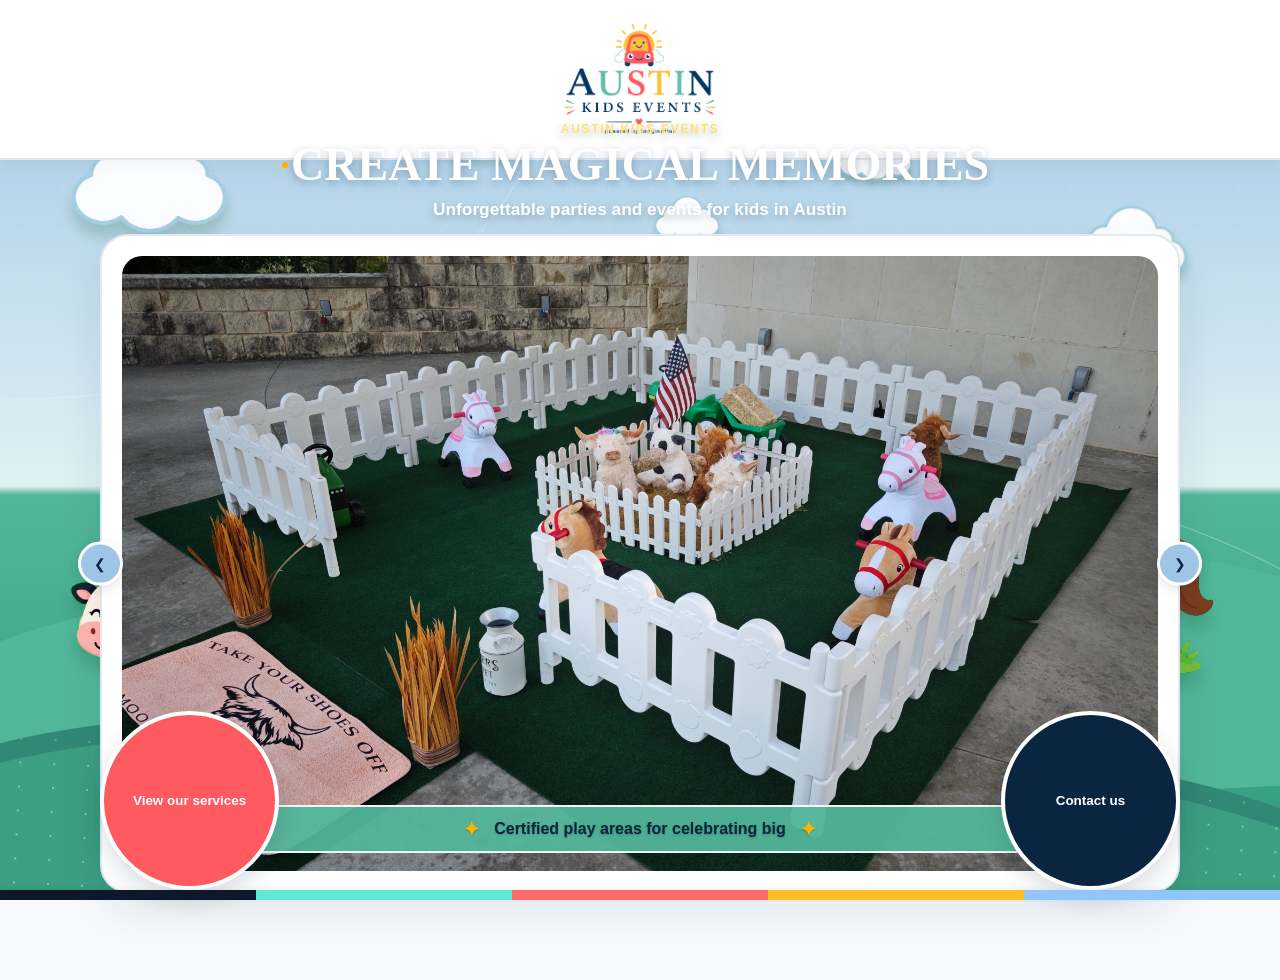
==== index.html @ 64140c86 "web" ====
<!DOCTYPE html>
<html lang="es">
<head>
    <meta charset="UTF-8">
    <meta name="viewport" content="width=device-width, initial-scale=1.0">
    <title>Austin Kids Events</title>
    
    <!-- Hojas de estilo oficiales -->
    <link rel="stylesheet" href="css/animations.css">
    <link rel="stylesheet" href="css/styles.css">
    <link rel="stylesheet" href="css/themes.css">
    <link rel="stylesheet" href="css/farm-animation.css">
    <link rel="stylesheet" href="css/space-animation.css">
</head>
<body data-theme="ranch">

    <!-- FONDO ANIMADO GLOBAL (Escena editorial de granja) -->
    <div class="farm-global-background" aria-hidden="true">
        <div class="farm-grid"></div>
        <div class="farm-orbit orbit-one"></div>
        <div class="farm-orbit orbit-two"></div>
        <div class="farm-dot dot-one"></div>
        <div class="farm-dot dot-two"></div>
        <div class="farm-dot dot-three"></div>
        <img src="assets/setups/texas ranch/VECTORES/clouds.png" alt="" class="farm-prop prop-cloud cloud-one">
        <img src="assets/setups/texas ranch/VECTORES/clouds.png" alt="" class="farm-prop prop-cloud cloud-two">
        <img src="assets/setups/texas ranch/VECTORES/clouds.png" alt="" class="farm-prop prop-cloud cloud-three">
        <img src="assets/setups/texas ranch/VECTORES/clouds.png" alt="" class="farm-prop prop-cloud cloud-four">
        <img src="assets/setups/texas ranch/VECTORES/clouds.png" alt="" class="farm-prop prop-cloud cloud-five">
        <img src="assets/setups/texas ranch/VECTORES/clouds.png" alt="" class="farm-prop prop-cloud cloud-six">
        <img src="assets/setups/texas ranch/VECTORES/clouds.png" alt="" class="farm-prop prop-cloud cloud-seven">
        <img src="assets/setups/texas ranch/VECTORES/clouds.png" alt="" class="farm-prop prop-cloud cloud-eight">
        <img src="assets/setups/texas ranch/VECTORES/clouds.png" alt="" class="farm-prop prop-cloud cloud-nine">
        <img src="assets/setups/texas ranch/VECTORES/clouds.png" alt="" class="farm-prop prop-cloud cloud-ten">
        <img src="assets/setups/texas ranch/VECTORES/granja.png" alt="" class="farm-prop prop-barn">
        <img src="assets/setups/texas ranch/VECTORES/GRANJERO.png" alt="" class="farm-prop prop-farmer">
        <img src="assets/setups/texas ranch/VECTORES/tractor1.png" alt="" class="farm-prop prop-tractor tractor-one">
        <img src="assets/setups/texas ranch/VECTORES/TRACTOR2.png" alt="" class="farm-prop prop-tractor tractor-two">
        <img src="assets/setups/texas ranch/VECTORES/CABALLO1.png" alt="" class="farm-prop prop-horse horse-one">
        <img src="assets/setups/texas ranch/VECTORES/CABALO2.png" alt="" class="farm-prop prop-horse horse-two">
        <img src="assets/setups/texas ranch/VECTORES/vaca1.png" alt="" class="farm-prop prop-cow cow-one">
        <img src="assets/setups/texas ranch/VECTORES/vaca2.png" alt="" class="farm-prop prop-cow cow-two">
    </div>

    <div class="space-global-background" aria-hidden="true">
        <div class="space-stars"></div>
        <div class="space-orbit orbit-one"></div>
        <div class="space-orbit orbit-two"></div>
        <img src="assets/setups/space explorers/VECTORES/NAVE.png" alt="" class="space-prop space-ship">
        <img src="assets/setups/space explorers/VECTORES/PLANETA1.png" alt="" class="space-prop space-planet planet-one">
        <img src="assets/setups/space explorers/VECTORES/PLANETA2.png" alt="" class="space-prop space-planet planet-two">
        <img src="assets/setups/space explorers/VECTORES/PLANETA3.png" alt="" class="space-prop space-planet planet-three">
        <img src="assets/setups/space explorers/VECTORES/PLANETA4.png" alt="" class="space-prop space-planet planet-four">
        <img src="assets/setups/space explorers/VECTORES/PLANETA5.png" alt="" class="space-prop space-planet planet-five">
        <img src="assets/setups/space explorers/VECTORES/PLANETA6.png" alt="" class="space-prop space-planet planet-six">
        <img src="assets/setups/space explorers/VECTORES/CARRO1.png" alt="" class="space-prop space-car car-one">
        <img src="assets/setups/space explorers/VECTORES/CARRO2.png" alt="" class="space-prop space-car car-two">
        <img src="assets/setups/space explorers/VECTORES/CARRO3.png" alt="" class="space-prop space-car car-three">
    </div>

    <div class="city-global-background" aria-hidden="true">
        <img src="assets/setups/texas ranch/VECTORES/clouds.png" alt="" class="city-cloud city-cloud-one">
        <img src="assets/setups/texas ranch/VECTORES/clouds.png" alt="" class="city-cloud city-cloud-two">
        <img src="assets/setups/texas ranch/VECTORES/clouds.png" alt="" class="city-cloud city-cloud-three">
        <img src="assets/setups/texas ranch/VECTORES/clouds.png" alt="" class="city-cloud city-cloud-four">
        <img src="assets/setups/texas ranch/VECTORES/clouds.png" alt="" class="city-cloud city-cloud-five">
        <img src="assets/setups/texas ranch/VECTORES/clouds.png" alt="" class="city-cloud city-cloud-six">
        <div class="city-road city-road-upper"></div>
        <div class="city-road city-road-lower"></div>
        <img src="assets/setups/mini city/VECTORES/SEÑAL1.png" alt="" class="city-prop city-sign sign-one">
        <img src="assets/setups/mini city/VECTORES/SEÑAL2.png" alt="" class="city-prop city-sign sign-two">
        <img src="assets/setups/mini city/VECTORES/SEÑAL3.png" alt="" class="city-prop city-sign sign-three">
        <img src="assets/setups/mini city/VECTORES/SEÑAL6.png" alt="" class="city-prop city-sign sign-four">
        <img src="assets/setups/mini city/VECTORES/SÑEAL4.png" alt="" class="city-prop city-sign sign-five">
        <img src="assets/setups/mini city/VECTORES/SÑEAL5.png" alt="" class="city-prop city-sign sign-six">
        <img src="assets/setups/mini city/VECTORES/CARRO1.png" alt="" class="city-prop city-car car-one car-right">
        <img src="assets/setups/mini city/VECTORES/CARRO2.png" alt="" class="city-prop city-car car-two car-left">
        <img src="assets/setups/mini city/VECTORES/CARRO3.png" alt="" class="city-prop city-car car-three car-right">
        <img src="assets/setups/mini city/VECTORES/CARRO4.png" alt="" class="city-prop city-car car-four car-left">
        <img src="assets/setups/mini city/VECTORES/CARRO5.png" alt="" class="city-prop city-car car-five car-right">
    </div>

    <!-- PRELOADER DE CORTINA -->
    <div id="preloader" class="preloader" aria-hidden="true">
        <div class="clouds-curtain-container">
            <div id="curtain-left" class="curtain-half curtain-left"></div>
            <div id="curtain-right" class="curtain-half curtain-right"></div>
        </div>
        <div class="loader-content">
            <img src="assets/brand/AUSTIN KE LOGO-1.png" alt="Logo Austin Kids Events" class="brand-logo-loader">
        </div>
        <div class="brand-color-bar">
            <span class="color-block" style="background-color: #0A2540;"></span>
            <span class="color-block" style="background-color: #52B79A;"></span>
            <span class="color-block" style="background-color: #FF5A60;"></span>
            <span class="color-block" style="background-color: #FFB400;"></span>
            <span class="color-block" style="background-color: #9EC5E6;"></span>
        </div>
    </div>

    <!-- HEADER -->
    <header class="site-header" role="banner">
        <div class="header-container">
            <img src="assets/brand/AUSTIN KE LOGO-1.png" alt="Austin Kids Events" class="site-logo">
        </div>
    </header>

    <!-- CONTENIDO PRINCIPAL -->
    <main class="site-main" role="main">
        <div class="hero-showcase-container">
            <div class="hero-copy">
                <p class="hero-kicker">AUSTIN KIDS EVENTS</p>
                <h1>Crea recuerdos mágicos</h1>
                <p class="hero-subtitle">Fiestas y eventos inolvidables para niños en Austin</p>
            </div>
            
            <!-- Botón Izquierdo: Servicios -->
            <a href="services.html" class="action-btn action-services" aria-label="View our services">
                <span>View our services</span>
            </a>

            <!-- CARRUSEL (Tarjeta central con marco decorativo al frente) -->
            <section class="hero-carousel-section" aria-label="Setup gallery">
                <div class="carousel-container" data-carousel>
                    <button class="carousel-control prev" data-carousel-button="prev" aria-label="Previous setup">&#10094;</button>
                    
                    <div class="carousel-track-container">
                        <ul class="carousel-track" data-carousel-track>
                            <li class="carousel-slide current" data-slide>
                                <img src="assets/setups/texas ranch/1.jpg" alt="Texas Ranch setup" class="carousel-image">
                            </li>
                            <li class="carousel-slide" data-slide>
                                <img src="assets/setups/space explorers/1.jpeg" alt="Space Explorers setup" class="carousel-image">
                            </li>
                            <li class="carousel-slide" data-slide>
                                <img src="assets/setups/mini city/1.jpg" alt="Mini City setup" class="carousel-image">
                            </li>
                        </ul>
                        <div class="carousel-caption" aria-live="polite">
                            <span class="caption-spark spark-left">✦</span>
                            <span>Certified play areas for celebrating big</span>
                            <span class="caption-spark spark-right">✦</span>
                        </div>
                    </div>
                    
                    <button class="carousel-control next" data-carousel-button="next" aria-label="Next setup">&#10095;</button>
                </div>
            </section>

            <!-- Botón Derecho: Contacto -->
            <a href="contact-us.html" class="action-btn action-contact" aria-label="Contact us">
                <span>Contact us</span>
            </a>
        </div>
    </main>

    <!-- BARRA INFERIOR -->
    <div class="brand-bottom-color-bar" aria-hidden="true">
        <span class="color-segment color-1"></span>
        <span class="color-segment color-2"></span>
        <span class="color-segment color-3"></span>
        <span class="color-segment color-4"></span>
        <span class="color-segment color-5"></span>
    </div>

    <!-- Scripts -->
    <script src="js/main.js" defer></script>
    <script src="js/theme-switcher.js" defer></script>
</body>
</html>
---- css/animations.css ----
/* Limpieza inicial */
body, html { margin: 0; padding: 0; overflow-x: hidden; }

.preloader {
    position: fixed;
    inset: 0;
    z-index: 99999;
    background-color: #ffffff;
    display: flex;
    align-items: center;
    justify-content: center;
    transition: opacity 1.2s ease, visibility 1.2s ease;
}

.preloader.fade-out { opacity: 0; visibility: hidden; pointer-events: none; }

.clouds-curtain-container {
    position: absolute;
    inset: 0;
    display: flex;
    z-index: 5;
}

.curtain-half {
    width: 50%;
    height: 100%;
    background-color: #ffffff;
    transition: transform 2.2s cubic-bezier(0.25, 1, 0.5, 1);
}

/* Animación de apertura */
.preloader.open-curtain .curtain-left { transform: translateX(-100%); }
.preloader.open-curtain .curtain-right { transform: translateX(100%); }

.curtain-cloud {
    position: absolute;
    background-image: url('../assets/brand/clouds.png');
    background-size: contain;
    background-repeat: no-repeat;
    z-index: 6;
}

/* Logo */
.loader-content { position: relative; z-index: 10; }
.brand-logo-loader {
    width: 400px;
    opacity: 0;
    transform: scale(0.3);
    transition: opacity 1.8s ease 0.3s, transform 1.8s cubic-bezier(0.16, 1, 0.3, 1) 0.3s;
}
.preloader.show-logo .brand-logo-loader { opacity: 1; transform: scale(1); }

@media (max-width: 600px) {
    .brand-logo-loader {
        width: 280px;
    }
}

/* Barra inferior */
.brand-color-bar { position: absolute; bottom: 0; width: 100%; height: 12px; display: flex; z-index: 20; }
.color-block { flex: 1; height: 100%; }
---- css/styles.css ----
/* ==========================================================================
   AUSTIN KIDS EVENTS - ESTILOS PRINCIPALES (STYLES.CSS)
   ========================================================================== */

/* 1. Reseteo y Variables Globales */
* {
    box-sizing: border-box;
    margin: 0;
    padding: 0;
}

body, html {
    width: 100%;
    min-height: 100vh;
    font-family: 'Segoe UI', Tahoma, Geneva, Verdana, sans-serif;
    background-color: #f8fafc;
    color: #0A2540;
    overflow-x: hidden;
    -webkit-font-smoothing: antialiased;
}


/* ==========================================================================
   2. HEADER Y LOGO PRINCIPAL (Cabecera limpia y destacada)
   ========================================================================== */
.site-header {
    width: 100%;
    background-color: #ffffff;
    padding: 24px 30px;
    display: flex;
    justify-content: center;
    align-items: center;
    border-bottom: 2px solid #e2e8f0;
    position: relative;
    z-index: 40;
    box-shadow: 0 4px 15px rgba(10, 37, 64, 0.04);
}

.header-container {
    display: flex;
    justify-content: center;
    align-items: center;
    max-width: 1200px;
    width: 100%;
}

/* Logo con gran protagonismo visual en la parte superior */
.site-logo {
    height: 110px;
    width: auto;
    max-width: 100%;
    object-fit: contain;
    display: block;
}


/* ==========================================================================
   3. LAYOUT PRINCIPAL (Contenedor central del Banner y Botones)
   ========================================================================== */
.site-main {
    width: 100%;
    min-height: calc(100vh - 158px);
    display: flex;
    align-items: center;
    justify-content: center;
    padding: clamp(34px, 5vw, 72px) 10px clamp(58px, 6vw, 86px);
    background: transparent;
}

/* Lienzo amplio para dar espacio al cuadro ampliado del carrusel */
.hero-showcase-container {
    position: relative;
    width: 100%;
    max-width: 1320px;
    display: flex;
    justify-content: center;
    align-items: center;
    margin: 0 auto;
    padding: 10px 30px;
}

.hero-copy {
    position: absolute;
    top: clamp(-122px, -8vw, -70px);
    left: 8%;
    right: 8%;
    z-index: 3;
    text-align: center;
    color: #ffffff;
    text-shadow: 0 3px 8px rgba(10, 37, 64, 0.3);
    animation: hero-copy-enter 0.8s ease both;
}

.hero-kicker {
    margin-bottom: 4px;
    font-size: 0.75rem;
    font-weight: 800;
    letter-spacing: 0.14em;
    color: #ffe36e;
}

.hero-copy h1 {
    font-family: Georgia, 'Times New Roman', serif;
    max-width: 1000px;
    margin: 0 auto;
    font-size: clamp(1.8rem, 3.6vw, 3.6rem);
    line-height: 1.08;
    text-transform: uppercase;
}

.hero-subtitle {
    margin: 10px auto 0;
    max-width: 680px;
    font-size: clamp(0.78rem, 1.35vw, 1.15rem);
    line-height: 1.25;
    font-weight: 700;
}

.hero-backdrop-decor {
    position: absolute;
    inset: -72px -165px -48px;
    z-index: 1;
    pointer-events: none;
}

.scene-vector {
    position: absolute;
    display: block;
    height: auto;
    object-fit: contain;
    filter: drop-shadow(0 8px 6px rgba(10, 37, 64, 0.12));
}

.scene-cloud {
    width: 220px;
    opacity: 0.9;
}

.cloud-left { left: 10%; top: 0; }
.cloud-right { right: 10%; top: 8%; transform: scale(0.8); }

.scene-tree {
    width: 470px;
    top: 18%;
}

.scene-tree-left { left: 2%; transform: scale(0.98); transform-origin: bottom left; }
.scene-tree-right { right: 2%; transform: scale(0.86); transform-origin: bottom right; }

.scene-farmer {
    width: 255px;
    left: 14%;
    bottom: -12%;
    transform: rotate(-4deg);
}

.scene-horse {
    width: 440px;
    right: 0;
    bottom: 3%;
    transform: scaleX(-1) rotate(-2deg);
}

.scene-barn {
    width: 350px;
    left: -1%;
    bottom: -3%;
    transform: scale(0.82);
    transform-origin: bottom left;
}

.scene-tractor {
    width: 275px;
    right: 13%;
    bottom: -2%;
    transform: rotate(-5deg);
}

.scene-cow {
    width: 245px;
    left: 26%;
    bottom: -4%;
    transform: scaleX(-1);
}

.scene-chicken {
    width: 155px;
    right: 25%;
    bottom: -2%;
}

.scene-flowers {
    width: 220px;
    bottom: -5%;
}

.flowers-left { left: 32%; }
.flowers-right { right: 31%; transform: scale(0.8); transform-origin: bottom right; }

@keyframes prop-float {
    from { translate: 0 0; }
    to { translate: 0 -10px; }
}


/* ==========================================================================
   4. SECCIÓN DEL CARRUSEL (Más grande hacia arriba, izquierda y derecha)
   ========================================================================== */
.hero-carousel-section {
    width: 100%;
    max-width: 1080px;
    position: relative;
    z-index: 2;
}

.carousel-container {
    position: relative;
    width: 100%;
    background: #ffffff;
    border-radius: 28px;
    padding: 20px;
    box-shadow: 0 20px 45px rgba(10, 37, 64, 0.09);
    border: 2px solid #e2e8f0;
}

.carousel-track-container {
    overflow: hidden;
    width: 100%;
    border-radius: 20px;
    aspect-ratio: 16 / 9.5; 
    background-color: #f1f5f9;
    position: relative;
}

.carousel-caption {
    position: absolute;
    right: 5%;
    bottom: 18px;
    left: 5%;
    display: flex;
    align-items: center;
    justify-content: center;
    gap: clamp(6px, 1.2vw, 14px);
    padding: clamp(7px, 0.8vw, 10px) clamp(10px, 1.5vw, 18px);
    border: 2px solid rgba(255, 255, 255, 0.9);
    border-radius: 999px;
    background: rgba(82, 183, 154, 0.94);
    color: #0A2540;
    font-size: clamp(0.72rem, 1.25vw, 1rem);
    font-weight: 800;
    text-align: center;
    text-shadow: 0 1px 2px rgba(0, 0, 0, 0.25);
    z-index: 4;
    animation: caption-rise 0.9s 0.25s ease both;
}

.caption-spark {
    color: #FFB400;
    font-size: 1.25em;
    animation: spark-pulse 1.8s ease-in-out infinite;
}

.carousel-track {
    list-style: none;
    position: relative;
    width: 100%;
    height: 100%;
    padding: 0;
    margin: 0;
}

.carousel-slide {
    position: absolute;
    top: 0;
    left: 0;
    width: 100%;
    height: 100%;
    display: flex;
    align-items: center;
    justify-content: center;
    opacity: 0;
    visibility: hidden;
    transition: opacity 0.45s ease, visibility 0.45s ease;
}

.carousel-slide.current {
    opacity: 1;
    visibility: visible;
    z-index: 1;
}

.carousel-image {
    width: 100%;
    height: 100%;
    object-fit: cover;
    display: block;
}

/* Flechas de navegación laterales del carrusel */
.carousel-control {
    position: absolute;
    top: 50%;
    transform: translateY(-50%);
    background: #9EC5E6;
    border: 3px solid #ffffff;
    width: clamp(34px, 3.5vw, 48px);
    height: clamp(34px, 3.5vw, 48px);
    border-radius: 50%;
    cursor: pointer;
    box-shadow: 0 4px 12px rgba(0,0,0,0.1);
    font-size: clamp(0.85rem, 1.1vw, 1.1rem);
    color: #0A2540;
    display: flex;
    align-items: center;
    justify-content: center;
    z-index: 10;
    transition: all 0.2s ease;
}

.carousel-control:hover {
    background-color: #52B79A;
    color: #ffffff;
    border-color: #ffffff;
}

.carousel-control.prev { left: clamp(-24px, -2vw, -12px); }
.carousel-control.next { right: clamp(-24px, -2vw, -12px); }


/* ==========================================================================
   5. BOTONES CIRCULARES (Anclados firmemente en la base inferior)
   ========================================================================== */
.action-btn {
    position: absolute;
    bottom: clamp(8px, 1vw, 16px);
    width: clamp(86px, 14vw, 190px);
    height: clamp(86px, 14vw, 190px);
    border-radius: 50%;
    border: 4px solid #ffffff;
    display: flex;
    align-items: center;
    justify-content: center;
    text-align: center;
    padding: clamp(8px, 1.6vw, 22px);
    cursor: pointer;
    font-weight: 700;
    font-size: clamp(0.64rem, 1.05vw, 1rem);
    line-height: 1.3;
    text-decoration: none;
    box-shadow: 0 10px 25px rgba(10, 37, 64, 0.15);
    z-index: 20;
    transition: transform 0.25s ease, box-shadow 0.25s ease;
    animation: action-breathe 3s ease-in-out infinite;
}

.action-btn:hover {
    transform: translateY(-50px) scale(1.04);
    box-shadow: 0 15px 30px rgba(10, 37, 64, 0.22);
}

.action-services {
    left: max(0px, calc((100% - 1080px) / 2));
    background-color: #FF5A60;
    color: #ffffff;
}

.action-contact {
    right: max(0px, calc((100% - 1080px) / 2));
    background-color: #0A2540;
    color: #ffffff;
}

@keyframes hero-copy-enter {
    from { opacity: 0; transform: translateY(14px); }
    to { opacity: 1; transform: translateY(0); }
}

@keyframes caption-rise {
    from { opacity: 0; transform: translateY(12px); }
    to { opacity: 1; transform: translateY(0); }
}

@keyframes spark-pulse {
    0%, 100% { transform: scale(1) rotate(0); }
    50% { transform: scale(1.25) rotate(12deg); }
}

@keyframes action-breathe {
    0%, 100% { box-shadow: 0 10px 25px rgba(10, 37, 64, 0.15); }
    50% { box-shadow: 0 14px 30px rgba(10, 37, 64, 0.24); }
}


/* ==========================================================================
   6. BARRA INFERIOR DE COLORES GLOBAL (Fija al fondo de la pantalla)
   ========================================================================== */
.brand-bottom-color-bar {
    position: fixed;
    bottom: 0;
    left: 0;
    width: 100%;
    height: 10px; /* Grosor elegante de la franja */
    display: flex;
    z-index: 9999;
    box-shadow: 0 -2px 5px rgba(0,0,0,0.05);
}

.color-segment {
    flex: 1;
    height: 100%;
}

/* Paleta de colores oficial basada en la referencia visual */
.color-1 { background-color: #0f172a; } /* Azul oscuro / Marino */
.color-2 { background-color: #5eead4; } /* Turquesa suave / Menta */
.color-3 { background-color: #ff6b6b; } /* Coral vibrante */
.color-4 { background-color: #fbbf24; } /* Amarillo cálido / Oro */
.color-5 { background-color: #93c5fd; } /* Azul cielo claro */


/* ==========================================================================
   7. ADAPTABILIDAD MÓVIL (Responsive Design)
   ========================================================================== */
@media (max-width: 900px) {
    .hero-showcase-container {
        flex-direction: column;
        gap: 30px;
        padding: 10px;
    }

    .hero-copy {
        top: -82px;
        left: 5%;
        right: 5%;
    }
    
    .hero-carousel-section {
        max-width: 100%;
    }
}

@media (max-width: 600px) {
    .site-logo {
        height: 58px;
    }

    .hero-showcase-container {
        display: grid;
        grid-template-columns: repeat(2, minmax(0, 1fr));
        grid-template-rows: auto auto auto;
        align-items: center;
        column-gap: 12px;
        row-gap: 24px;
        min-height: 0;
        padding: 22px 16px 26px;
    }

    .hero-copy {
        position: relative;
        grid-column: 1 / -1;
        grid-row: 1;
        top: auto;
        margin: 0 0 2px;
    }

    .hero-copy h1 { font-size: clamp(1.45rem, 7vw, 2rem); }
    .hero-subtitle { max-width: 300px; font-size: 0.78rem; }

    .hero-showcase-container::before {
        display: none;
    }

    .hero-showcase-container::after {
        display: none;
    }

    .hero-carousel-section {
        position: relative;
        grid-column: 1 / -1;
        grid-row: 2;
        z-index: 2;
        width: 100%;
    }

    .hero-backdrop-decor {
        inset: -35px -62px -28px;
    }

    .scene-tree { width: 260px; }
    .scene-cloud { width: 112px; }
    .scene-farmer { width: 135px; left: 4%; }
    .scene-horse { width: 230px; right: -8%; }
    .scene-barn { width: 190px; }
    .scene-tractor { width: 150px; right: 5%; }
    .scene-cow { width: 132px; left: 18%; }
    .scene-chicken { width: 84px; right: 18%; }
    .scene-flowers { width: 120px; }

    .carousel-container {
        padding: 10px;
        border-radius: 20px;
    }

    .carousel-caption {
        right: 4%;
        bottom: 12px;
        left: 4%;
        gap: 7px;
        padding: 8px 10px;
        line-height: 1.15;
    }

    .carousel-track-container {
        aspect-ratio: 4 / 3;
    }

    .action-btn {
        position: relative;
        bottom: auto;
        left: auto;
        right: auto;
        width: 86px;
        height: 86px;
        border-width: 3px;
        line-height: 1.15;
        padding: 8px;
        justify-self: center;
    }

    .action-services {
        grid-column: 1;
        grid-row: 3;
    }

    .action-contact {
        grid-column: 2;
        grid-row: 3;
    }

    .action-btn:hover {
        transform: translateY(-5px) scale(1.04);
    }
}

body[data-theme="city"] {
    background: #9EC5E6;
}
---- css/themes.css ----
/* ==========================================================================
   THEME SWITCHER SYSTEM (data-theme)
   ========================================================================== */

/* 1. DEFAULT / FARM THEME */
body[data-theme="farm"] {
  --bg-current: #F2F7F2;
  --accent-current: #70E000;
  --cloud-current: #E8F5E9;
  background-color: var(--bg-current);
  transition: background-color var(--transition-theme);
}

body[data-theme="farm"] .icon-1::before { content: "🚜"; }
body[data-theme="farm"] .icon-2::before { content: "🐮"; }
body[data-theme="farm"] .icon-3::before { content: "🌾"; }

/* 2. ASTRONAUT / SPACE THEME */
body[data-theme="astronaut"] {
  --bg-current: #0B0D17;
  --accent-current: #7B2CBF;
  --cloud-current: #1A1C29;
  background-color: var(--bg-current);
  color: #F8F9FA; /* Transición a texto claro en fondo oscuro */
  transition: background-color var(--transition-theme), color var(--transition-theme);
}

body[data-theme="astronaut"] .nav-links a {
  color: #FFFFFF;
}

body[data-theme="astronaut"] .main-header {
  background-color: rgba(11, 13, 23, 0.85);
  border-bottom-color: rgba(255, 255, 255, 0.1);
}

body[data-theme="astronaut"] .icon-1::before { content: "🚀"; }
body[data-theme="astronaut"] .icon-2::before { content: "👨‍🚀"; }
body[data-theme="astronaut"] .icon-3::before { content: "⭐"; }

body[data-theme="city"] {
  --bg-current: #9EC5E6;
  --accent-current: #FF5A60;
  --cloud-current: #ffffff;
  background-color: var(--bg-current);
  transition: background-color var(--transition-theme);
}

body[data-theme="city"] .farm-global-background,
body[data-theme="city"] .space-global-background {
  display: none;
}

body[data-theme="city"] .hero-copy {
  color: #0A2540 !important;
  text-shadow: 0 3px 8px rgba(255, 255, 255, 0.55) !important;
}

body[data-theme="city"] .hero-kicker {
  color: #FF5A60 !important;
}

body[data-theme="city"] .hero-copy h1 {
  color: #0A2540 !important;
  text-shadow: 0 3px 0 rgba(255, 255, 255, 0.72) !important;
}

body[data-theme="city"] .hero-subtitle {
  color: #0A2540 !important;
}

body[data-theme="city"] .hero-copy h1 {
  max-width: 860px;
  font-size: clamp(1.4rem, 2.7vw, 2.8rem);
  line-height: 1;
  white-space: nowrap;
}

body[data-theme="city"] .hero-subtitle {
  margin-top: 12px;
}

.city-global-background {
  position: fixed;
  inset: 0;
  z-index: 0;
  display: none;
  overflow: hidden;
  pointer-events: none;
  background: linear-gradient(180deg, #9EC5E6 0%, #dff1f3 58%, #FFB400 58%, #FFB400 100%);
}

body[data-theme="city"] .city-global-background {
  display: block;
}

.city-global-background {
  background: linear-gradient(180deg, #9EC5E6 0%, #cfeaf2 58%, #52B79A 58%, #52B79A 100%);
}

.city-cloud {
  position: absolute;
  z-index: 1;
  width: 170px;
  height: auto;
  opacity: 0.92;
  filter: drop-shadow(0 8px 6px rgba(10, 37, 64, 0.12));
}

.city-cloud-one { left: 3%; top: 10%; }
.city-cloud-two { right: 5%; top: 15%; transform: scale(0.72); }
.city-cloud-three { left: 27%; top: 5%; transform: scale(0.58); }
.city-cloud-four { left: 14%; top: 27%; transform: scale(0.68); }
.city-cloud-five { right: 27%; top: 8%; transform: scale(0.48); }
.city-cloud-six { right: 17%; top: 30%; transform: scale(0.62); }

.city-road {
  position: absolute;
  left: -8%;
  right: -8%;
  bottom: 0;
  height: 18%;
  z-index: 2;
  background: #0A2540;
  transform: perspective(280px) rotateX(8deg);
  transform-origin: bottom;
  box-shadow: inset 0 12px 0 #52B79A, inset 0 24px 0 #FFB400;
}

.city-road-upper {
  bottom: 29%;
}

.city-road-lower {
  bottom: 0;
}

.city-road::before {
  content: "";
  position: absolute;
  left: 0;
  right: 0;
  top: 46%;
  height: 8px;
  background: repeating-linear-gradient(90deg, #ffffff 0 54px, transparent 54px 98px);
  opacity: 0.9;
}

.city-road::after {
  content: "";
  position: absolute;
  left: 8%;
  right: 8%;
  top: 69%;
  height: 7px;
  background: repeating-linear-gradient(90deg, #FFB400 0 42px, transparent 42px 76px);
}

.city-prop {
  position: absolute;
  z-index: 3;
  display: block;
  height: auto;
  object-fit: contain;
  filter: drop-shadow(0 10px 7px rgba(10, 37, 64, 0.2));
  pointer-events: auto;
  cursor: pointer;
}

.city-sign { width: 95px; }
.sign-one { left: 5%; bottom: 21%; }
.sign-two { left: 25%; bottom: 7%; width: 75px; }
.sign-three { right: 6%; bottom: 21%; }
.sign-four { right: 24%; bottom: 7%; width: 72px; }
.sign-five { left: 43%; bottom: 21%; width: 78px; }
.sign-six { right: 43%; bottom: 7%; width: 70px; }

.city-car {
  width: 170px;
  bottom: 4%;
  animation: city-car-drive 7s ease-in-out infinite;
}

.city-car.car-one { left: 3%; bottom: 31%; }
.city-car.car-two { left: 25%; width: 145px; bottom: 4%; animation-delay: 0.7s; }
.city-car.car-three { left: 53%; width: 155px; bottom: 31%; animation-delay: 1.2s; }
.city-car.car-four { right: 18%; width: 135px; bottom: 4%; animation-delay: 1.7s; }
.city-car.car-five { right: 2%; width: 175px; bottom: 31%; animation-delay: 2.2s; }

.car-left { transform: scaleX(-1); animation-name: city-car-drive-left; }

@keyframes city-car-drive {
  0%, 100% { translate: -10px 0; }
  50% { translate: 32px -3px; }
}

@keyframes city-car-drive-left {
  0%, 100% { translate: 10px 0; }
  50% { translate: -32px -3px; }
}

@media (max-width: 700px) {
  .city-cloud { width: 92px; }
  .city-cloud-one { left: 1%; top: 11%; }
  .city-cloud-two { right: 1%; top: 17%; }
  .city-cloud-three { left: 31%; top: 5%; }
  .city-cloud-four { left: 12%; top: 28%; }
  .city-cloud-five { right: 25%; top: 9%; }
  .city-cloud-six { right: 8%; top: 31%; }
  .city-road { height: 17%; }
  .city-road-upper { bottom: 30%; }
  .city-road-lower { bottom: 0; }
  .city-sign { width: 54px; }
  .sign-one { left: 1%; bottom: 22%; }
  .sign-two { left: 18%; bottom: 7%; width: 45px; }
  .sign-three { right: 1%; bottom: 22%; }
  .sign-four { right: 17%; bottom: 7%; width: 44px; }
  .sign-five,
  .sign-six { display: none; }
  .city-car { width: 82px; bottom: 4%; }
  .city-car.car-one { left: 0; bottom: 31%; }
  .city-car.car-two { left: 20%; width: 72px; bottom: 4%; }
  .city-car.car-three { left: 43%; width: 76px; bottom: 31%; }
  .city-car.car-four { right: 18%; width: 68px; bottom: 4%; }
  .city-car.car-five { right: -1%; width: 84px; bottom: 31%; }

  body[data-theme="city"] .hero-copy {
    margin-top: 0;
  }

  body[data-theme="city"] .hero-copy h1 {
    max-width: none;
    font-size: clamp(0.82rem, 4.3vw, 1.12rem);
    line-height: 1;
    white-space: nowrap;
  }

  body[data-theme="city"] .hero-subtitle {
    max-width: 260px;
    margin-top: 14px;
  }

  body[data-theme="city"] .hero-carousel-section {
    margin-top: 2px;
  }

  body[data-theme="city"] .city-road-upper {
    bottom: 8%;
  }

  body[data-theme="city"] .city-sign-two,
  body[data-theme="city"] .city-sign-four,
  body[data-theme="city"] .city-sign-six {
    display: none;
  }
}

/* 3. FUTURE PROOFING: FACILIDAD DE ESCALABILIDAD
   Para agregar un nuevo tema (ej. Princesas), solo añades un bloque aquí:
   
   body[data-theme="princess"] {
     --bg-current: #FFF0F5;
     --accent-current: #FF69B4;
     ...
   }
*/
---- css/farm-animation.css ----
/* ==========================================================================
   AUSTIN KIDS EVENTS - FONDO ANIMADO DE GRANJA (CORREGIDO Y LIMPIO)
   ========================================================================== */

/* Contenedor fijo del fondo general */
.farm-global-background {
    position: fixed;
    top: 0;
    left: 0;
    width: 100vw;
    height: 100vh;
    z-index: 0; /* Lo ubicamos en la base de la página pero sin apagar las imágenes */
    background: linear-gradient(180deg, #9EC5E6 0%, #dff1f3 54%, #52B79A 55%, #2f987d 100%);
    overflow: hidden;
    pointer-events: none;
}

.farm-grid {
    position: absolute;
    inset: 0;
    opacity: 0.22;
    background-image: radial-gradient(#ffffff 1.2px, transparent 1.2px);
    background-size: 42px 42px;
    mask-image: linear-gradient(to bottom, #000 0%, transparent 55%);
    z-index: 1;
}

.farm-global-background::before,
.farm-global-background::after {
    content: "";
    position: absolute;
    left: -8%;
    width: 116%;
    border-radius: 50% 50% 0 0;
    z-index: 2;
}

.farm-global-background::before {
    bottom: 9%;
    height: 31%;
    background: #52B79A;
    transform: rotate(-3deg);
}

.farm-global-background::after {
    bottom: -8%;
    height: 29%;
    background: #3c9f82;
    transform: rotate(3deg);
    box-shadow: inset 0 20px 0 rgba(10, 37, 64, 0.18);
}

.farm-global-background::after {
    background-image: radial-gradient(rgba(255,255,255,0.4) 1px, transparent 1px);
    background-size: 34px 24px;
}

.farm-orbit {
    position: absolute;
    width: 54vw;
    height: 22vw;
    min-width: 420px;
    min-height: 180px;
    border: 1px solid rgba(255, 255, 255, 0.28);
    border-radius: 50%;
    transform: rotate(-17deg);
    z-index: 1;
}

.orbit-one { top: 10%; left: -12%; }
.orbit-two { right: -14%; bottom: 12%; transform: rotate(18deg); }

.farm-dot {
    position: absolute;
    width: 6px;
    height: 6px;
    border-radius: 50%;
    background: #FFB400;
    box-shadow: 0 0 16px rgba(255, 180, 0, 0.8);
    animation: farm-blink 2.8s ease-in-out infinite;
    z-index: 2;
}

.dot-one { top: 18%; left: 22%; }
.dot-two { top: 32%; right: 18%; animation-delay: 0.8s; }
.dot-three { bottom: 24%; left: 13%; animation-delay: 1.5s; }

.farm-prop {
    position: absolute;
    display: block;
    height: auto;
    object-fit: contain;
    filter: drop-shadow(0 12px 7px rgba(19, 86, 47, 0.22));
    z-index: 3;
    pointer-events: auto;
    cursor: pointer;
    touch-action: manipulation;
}

.farm-prop.is-pressed {
    animation: prop-press 0.65s cubic-bezier(0.2, 0.8, 0.2, 1);
}

@keyframes prop-press {
    0% { scale: 1; }
    35% { scale: 1.12; translate: 0 -18px; }
    70% { scale: 0.96; translate: 0 3px; }
    100% { scale: 1; translate: 0 0; }
}

.prop-cloud { width: 170px; opacity: 0.95; }
.cloud-one { top: 11%; left: 5%; }
.cloud-two { top: 18%; right: 5%; transform: scale(0.72); }
.cloud-three { top: 5%; left: 31%; transform: scale(0.58); }
.cloud-four { top: 25%; left: 17%; transform: scale(0.68); }
.cloud-five { top: 8%; right: 25%; transform: scale(0.48); }
.cloud-six { top: 29%; right: 29%; transform: scale(0.62); }
.cloud-seven { top: 3%; left: 10%; transform: scale(0.38); }
.cloud-eight { top: 15%; left: 47%; transform: scale(0.42); }
.cloud-nine { top: 20%; right: 14%; transform: scale(0.38); }
.cloud-ten { top: 34%; left: 38%; transform: scale(0.46); }

.prop-barn { width: 250px; left: 8%; bottom: 2%; animation: barn-sway 5s ease-in-out infinite; transform-origin: bottom center; }
.prop-farmer { width: 190px; left: 39%; bottom: 4%; animation: farmer-bob 4.2s ease-in-out infinite; transform-origin: bottom center; }
.prop-tractor { width: 190px; bottom: 3%; }
.tractor-one { left: 23%; transform: rotate(-5deg); animation: tractor-roll-one 8s ease-in-out infinite; }
.tractor-two { right: 20%; transform: scaleX(-1) rotate(-5deg); animation: tractor-roll-two 9s ease-in-out infinite; }
.prop-horse { width: 250px; bottom: 22%; animation: horse-step 4.5s ease-in-out infinite; transform-origin: bottom center; }
.horse-one { right: 4%; }
.horse-two { right: 23%; bottom: 18%; width: 215px; transform: scaleX(-1); animation-delay: 0.8s; }
.prop-cow { width: 190px; bottom: 19%; animation: cow-bob 3.8s ease-in-out infinite; transform-origin: bottom center; }
.cow-one { left: 5%; }
.cow-two { left: 20%; width: 165px; bottom: 17%; animation-delay: 0.5s; }

@keyframes barn-sway {
    0%, 100% { transform: rotate(0deg); }
    50% { transform: rotate(-1deg); }
}

@keyframes tractor-roll-one {
    0%, 100% { translate: 0 0; rotate: -5deg; }
    50% { translate: 14px -3px; rotate: -2deg; }
}

@keyframes tractor-roll-two {
    0%, 100% { translate: 0 0; rotate: -5deg; }
    50% { translate: -12px -3px; rotate: -8deg; }
}

@keyframes horse-step {
    0%, 100% { translate: 0 0; rotate: -1deg; }
    35% { translate: -8px -5px; rotate: 1deg; }
    70% { translate: 5px 0; rotate: -2deg; }
}

@keyframes cow-bob {
    0%, 100% { translate: 0 0; rotate: 0deg; }
    50% { translate: 5px -7px; rotate: 2deg; }
}

@keyframes chicken-hop {
    0%, 100% { translate: 0 0; }
    45% { translate: -4px -10px; }
    60% { translate: 3px 0; }
}

@keyframes flowers-sway {
    from { rotate: -2deg; }
    to { rotate: 2deg; }
}

@keyframes farm-blink {
    0%, 100% { opacity: 0.45; transform: scale(1); }
    50% { opacity: 1; transform: scale(1.5); }
}

/* Sol radiante en la esquina superior derecha */
.farm-sun {
    position: absolute;
    top: 8%;
    right: 12%;
    width: 84px;
    height: 84px;
    background-color: #ffe45c;
    border-radius: 50%;
    box-shadow: 0 0 40px rgba(251, 191, 36, 0.6);
    animation: pulse-sun 4s ease-in-out infinite alternate;
    display: none;
}

.farm-sun,
.farm-cloud,
.farm-rainbow,
.farm-balloon,
.farm-mountains,
.farm-hills-silhouette,
.farm-background-elements,
.hero-backdrop-decor { display: none; }

/* Nubes flotantes a lo ancho de la pantalla */
.farm-cloud {
    position: absolute;
    background: #ffffff;
    border-radius: 50px;
    opacity: 0.85;
    animation: float-clouds linear infinite;
}

.farm-cloud::before,
.farm-cloud::after {
    content: "";
    position: absolute;
    bottom: 6px;
    width: 46%;
    height: 90%;
    background: inherit;
    border-radius: 50%;
}

.farm-cloud::before { left: 12%; }
.farm-cloud::after { right: 10%; width: 38%; height: 72%; }

.farm-cloud.c1 { width: 100px; height: 30px; top: 17%; left: 5%; animation: none; }
.farm-cloud.c2 { width: 130px; height: 38px; top: 28%; right: 5%; left: auto; animation: none; }
.farm-cloud.c3 { width: 76px; height: 24px; top: 10%; left: 46%; animation: none; }

.farm-rainbow {
    position: absolute;
    left: 7%;
    bottom: 24%;
    width: 170px;
    height: 85px;
    border: 12px solid #ff5964;
    border-bottom: 0;
    border-radius: 170px 170px 0 0;
    transform: rotate(-8deg);
    opacity: 0.9;
    box-shadow: inset 0 0 0 12px #ffbf3f, inset 0 0 0 24px #60c96e, inset 0 0 0 36px #55b8ed;
    display: none;
}

.farm-balloon {
    position: absolute;
    top: 17%;
    right: 7%;
    width: 72px;
    height: 105px;
    animation: balloon-drift 6s ease-in-out infinite alternate;
    display: none;
}

.balloon-envelope {
    position: absolute;
    top: 0;
    left: 4px;
    width: 64px;
    height: 74px;
    border-radius: 50% 50% 45% 45%;
    background: repeating-linear-gradient(90deg, #ef4f4f 0 12px, #ffd44d 12px 24px);
    border: 3px solid rgba(255,255,255,0.75);
}

.balloon-basket {
    position: absolute;
    bottom: 5px;
    left: 26px;
    width: 22px;
    height: 16px;
    background: #9a5d32;
    border: 2px solid #703d25;
}

.farm-mountains {
    position: absolute;
    left: -5%;
    bottom: 18%;
    width: 110%;
    height: 32%;
    background: #83cce8;
    clip-path: polygon(0 100%, 0 72%, 13% 28%, 22% 63%, 34% 12%, 45% 62%, 57% 24%, 70% 70%, 82% 18%, 100% 66%, 100% 100%);
    opacity: 0.9;
    display: none;
}

.farm-mountains::after {
    content: "";
    position: absolute;
    inset: 20% 0 0;
    background: #62b86c;
    clip-path: polygon(0 100%, 0 55%, 15% 28%, 27% 67%, 40% 25%, 52% 72%, 66% 38%, 78% 68%, 91% 30%, 100% 58%, 100% 100%);
}

/* Pradera inferior sutil */
.farm-hills-silhouette {
    position: absolute;
    bottom: 0;
    left: 0;
    width: 100%;
    height: 20vh;
    background: #69cf3b;
    clip-path: ellipse(70% 65% at 50% 100%);
    opacity: 0.95;
    display: none;
}

/* Elementos animados de fondo (Tractor y animales cruzando por detrás) */
.farm-background-elements {
    position: absolute;
    width: 100%;
    height: 100%;
    top: 0;
    left: 0;
    pointer-events: none;
}

.farm-tree {
    position: absolute;
    bottom: 12%;
    width: 34px;
    height: 125px;
    background: #7a492c;
    border-radius: 12px;
    display: none;
}

.farm-tree::before,
.farm-tree::after,
.farm-tree span {
    content: "";
    position: absolute;
    width: 92px;
    height: 92px;
    background: #218c3b;
    border-radius: 50%;
}

.farm-tree::before { top: -38px; left: -34px; }
.farm-tree::after { top: -63px; left: -4px; background: #39a843; }
.farm-tree span { top: -25px; left: 24px; background: #157532; }
.tree-left { left: 3%; transform: scale(0.8); }
.tree-right { right: 2%; transform: scale(0.65); }

@keyframes balloon-drift {
    from { transform: translateY(0) rotate(-3deg); }
    to { transform: translateY(-18px) rotate(3deg); }
}

/* Aseguramos que la tarjeta principal del carrusel y el header estén por encima del fondo */
.site-header, 
.site-main {
    position: relative;
    z-index: 2;
}


/* ==========================================================================
   KEYFRAMES DE ANIMACIÓN
   ========================================================================== */

@keyframes pulse-sun {
    0% { transform: scale(1); box-shadow: 0 0 30px rgba(251, 191, 36, 0.4); }
    100% { transform: scale(1.06); box-shadow: 0 0 50px rgba(251, 191, 36, 0.7); }
}

@keyframes float-clouds {
    0% { transform: translateX(0); }
    100% { transform: translateX(120vw); }
}

@keyframes drive-tractor-bg {
    0% { transform: translateX(0) translateY(0); }
    30% { transform: translateX(35vw) translateY(-3px) rotate(-2deg); }
    60% { transform: translateX(70vw) translateY(0) rotate(0deg); }
    100% { transform: translateX(115vw) translateY(0); }
}

@keyframes bounce-animal-bg {
    0%, 100% { transform: translateY(0); }
    50% { transform: translateY(-8px); }
}

@media (max-width: 700px) {
    .farm-orbit { min-width: 280px; min-height: 120px; }
    .farm-prop:not(.prop-cloud) { display: block; }
    .prop-cloud { width: 92px; }
    .prop-barn { width: 72px; left: -2%; top: 47%; bottom: auto; }
    .prop-farmer { width: 88px; left: 37%; top: 73%; bottom: auto; }
    .prop-tractor { width: 62px; top: 79%; bottom: auto; }
    .tractor-one { left: 13%; }
    .tractor-two { right: 8%; }
    .prop-horse { width: 78px; top: 48%; bottom: auto; }
    .horse-one { right: -3%; }
    .horse-two { right: 18%; top: 65%; bottom: auto; width: 70px; }
    .prop-cow { width: 68px; top: 60%; bottom: auto; }
    .cow-one { left: -1%; }
    .cow-two { left: 15%; top: 69%; bottom: auto; width: 60px; }
}

@media (min-width: 701px) and (max-width: 1100px) {
    .prop-cloud { width: 125px; }
    .prop-barn { width: 185px; left: 1%; }
    .prop-tractor { width: 135px; }
    .tractor-one { left: 16%; }
    .tractor-two { right: 14%; }
    .prop-horse { width: 180px; right: 0; bottom: 24%; }
    .prop-cow { width: 140px; left: 10%; bottom: 23%; }
}
---- css/space-animation.css ----
/* SPACE EXPLORERS THEME */

body[data-theme="space"] {
    --space-ink: #ffffff;
    --space-muted: #9EC5E6;
    --space-cyan: #52B79A;
    --space-lime: #FFB400;
    --space-violet: #FF5A60;
    background: #0A2540;
    color: var(--space-ink);
}

body[data-theme="space"] .site-header {
    background: #ffffff;
    border-bottom-color: #e2e8f0;
    box-shadow: 0 4px 15px rgba(10, 37, 64, 0.04);
}

body[data-theme="space"] .site-main {
    background: transparent;
}

body[data-theme="space"] .farm-global-background {
    display: none;
}

.space-global-background {
    position: fixed;
    inset: 0;
    z-index: 0;
    display: none;
    overflow: hidden;
    pointer-events: none;
    background:
        radial-gradient(circle at 72% 18%, rgba(255, 180, 0, 0.18), transparent 24%),
        radial-gradient(circle at 18% 72%, rgba(82, 183, 154, 0.2), transparent 25%),
        linear-gradient(145deg, #0A2540 0%, #16476a 58%, #0A2540 100%);
}

body[data-theme="space"] .space-global-background {
    display: block;
}

.space-stars {
    position: absolute;
    inset: 0;
    opacity: 0.75;
    background-image: radial-gradient(#9EC5E6 1px, transparent 1px);
    background-size: 58px 58px;
    mask-image: linear-gradient(to bottom, #000 0%, transparent 95%);
    animation: space-stars-drift 18s linear infinite;
}

.space-orbit {
    position: absolute;
    width: 58vw;
    height: 24vw;
    min-width: 430px;
    min-height: 180px;
    border: 1px solid rgba(158, 197, 230, 0.32);
    border-radius: 50%;
}

.space-orbit.orbit-one {
    top: 12%;
    left: -12%;
    transform: rotate(-16deg);
}

.space-orbit.orbit-two {
    right: -14%;
    bottom: 9%;
    transform: rotate(17deg);
}

.space-prop {
    position: absolute;
    z-index: 2;
    display: block;
    height: auto;
    object-fit: contain;
    filter: drop-shadow(0 14px 10px rgba(0, 0, 0, 0.3));
    pointer-events: auto;
    cursor: pointer;
    touch-action: manipulation;
}

.space-astronaut {
    width: 230px;
    left: 7%;
    bottom: 13%;
    animation: astronaut-float 5s ease-in-out infinite;
}

.space-ship {
    width: 250px;
    right: 5%;
    bottom: 17%;
    animation: ship-hover 4.5s ease-in-out infinite;
}

.space-planet {
}

.planet-one { width: 145px; left: 3%; top: 17%; animation: planet-drift 8s ease-in-out infinite alternate; }
.planet-two { width: 125px; right: 8%; top: 23%; animation: planet-drift 9s 0.8s ease-in-out infinite alternate; }
.planet-three { width: 170px; left: 27%; bottom: 8%; animation: planet-pulse 6s ease-in-out infinite; }
.planet-four { width: 130px; right: 28%; top: 7%; animation: planet-drift 7s ease-in-out infinite alternate; }
.planet-five { width: 105px; left: 17%; bottom: 24%; animation: planet-pulse 7s 0.5s ease-in-out infinite; }
.planet-six { width: 105px; right: 3%; bottom: 29%; animation: planet-drift 8s 0.3s ease-in-out infinite alternate; }

.space-car {
    width: 150px;
    bottom: 5%;
    animation: car-roll 6s ease-in-out infinite;
}

.car-one { left: 4%; }
.car-two { left: 43%; width: 125px; bottom: 2%; animation-delay: 0.8s; }
.car-three { right: 5%; width: 155px; bottom: 7%; animation-delay: 1.5s; }

.space-star {
    width: 54px;
    animation: star-twinkle 2.5s ease-in-out infinite;
}

.space-star.star-one { left: 25%; top: 20%; }
.space-star.star-two { right: 26%; top: 31%; animation-delay: 0.7s; }
.space-star.star-three { left: 17%; bottom: 28%; width: 38px; animation-delay: 1.4s; }
.space-star.star-four { right: 13%; top: 12%; width: 42px; animation-delay: 0.35s; }
.space-star.star-five { left: 36%; top: 32%; width: 32px; animation-delay: 1.05s; }
.space-star.star-six { right: 39%; bottom: 26%; width: 44px; animation-delay: 1.7s; }
.space-star.star-seven { left: 8%; bottom: 17%; width: 28px; animation-delay: 2.1s; }

body[data-theme="space"] .hero-kicker {
    color: var(--space-lime);
}

body[data-theme="space"] .hero-copy h1 {
    color: var(--space-ink);
    text-shadow: 0 4px 14px rgba(82, 183, 154, 0.35);
}

body[data-theme="space"] .hero-subtitle {
    color: var(--space-muted);
}

body[data-theme="space"] .carousel-caption {
    background: rgba(82, 183, 154, 0.94);
    border-color: #ffffff;
    color: #0A2540;
}

body[data-theme="space"] .caption-spark {
    color: #FFB400;
}

body[data-theme="space"] .action-services {
    background: #FF5A60;
    color: #ffffff;
}

body[data-theme="space"] .action-contact {
    background: #0A2540;
    color: #ffffff;
}

.space-prop.is-pressed {
    animation: space-press 0.65s cubic-bezier(0.2, 0.8, 0.2, 1);
}

@keyframes astronaut-float {
    0%, 100% { translate: 0 0; rotate: -3deg; }
    50% { translate: 12px -16px; rotate: 3deg; }
}

@keyframes ship-hover {
    0%, 100% { translate: 0 0; rotate: 4deg; }
    50% { translate: -14px -10px; rotate: -3deg; }
}

@keyframes car-roll {
    0%, 100% { translate: 0 0; rotate: -2deg; }
    50% { translate: 10px -5px; rotate: 2deg; }
}

@keyframes planet-drift {
    from { translate: 0 0; }
    to { translate: 10px -14px; }
}

@keyframes planet-pulse {
    0%, 100% { scale: 1; }
    50% { scale: 1.04; }
}

@keyframes saturn-float {
    0%, 100% { translate: 0 0; rotate: -8deg; }
    50% { translate: -10px 12px; rotate: 3deg; }
}

@keyframes star-twinkle {
    0%, 100% { opacity: 0.45; scale: 0.85; }
    50% { opacity: 1; scale: 1.2; }
}

@keyframes space-stars-drift {
    from { background-position: 0 0; }
    to { background-position: 58px 58px; }
}

@keyframes space-press {
    0% { scale: 1; }
    35% { scale: 1.14; translate: 0 -18px; }
    70% { scale: 0.97; translate: 0 3px; }
    100% { scale: 1; translate: 0 0; }
}

@media (max-width: 700px) {
    .space-orbit { min-width: 280px; min-height: 120px; }
    .space-ship { width: 125px; right: -5%; bottom: 25%; }
    .planet-one { width: 72px; left: 1%; top: 16%; }
    .planet-two { width: 66px; right: 2%; top: 22%; }
    .planet-three { width: 92px; left: 23%; bottom: 11%; }
    .planet-four { width: 72px; right: 27%; top: 8%; }
    .planet-five { width: 60px; left: 8%; bottom: 27%; }
    .planet-six { width: 58px; right: 4%; bottom: 32%; }
    .space-car { width: 78px; bottom: 3%; }
    .car-one { left: 2%; }
    .car-two { left: 39%; width: 68px; bottom: 2%; }
    .car-three { right: 2%; width: 82px; bottom: 4%; }
}

@media (prefers-reduced-motion: reduce) {
    .space-stars,
    .space-prop,
    .space-star { animation: none; }
}
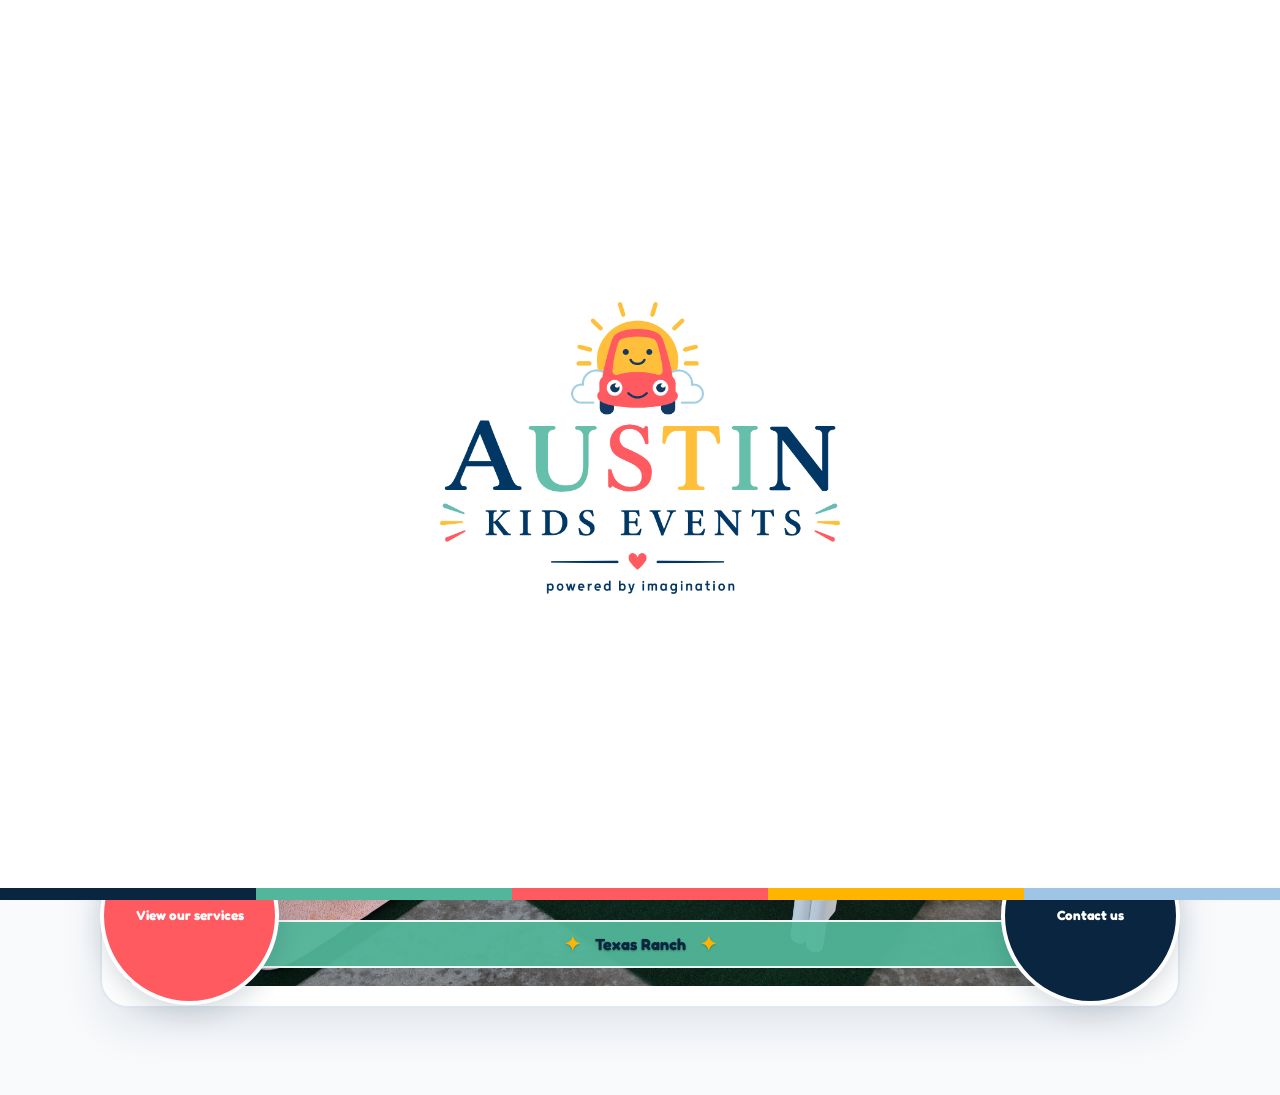
==== commit 6b6d0ff7: "Add Baby Space Explorers setup" ====
--- a/index.html
+++ b/index.html
@@ -24,14 +24,6 @@
         <div class="farm-dot dot-three"></div>
         <img src="assets/setups/texas ranch/VECTORES/clouds.png" alt="" class="farm-prop prop-cloud cloud-one">
         <img src="assets/setups/texas ranch/VECTORES/clouds.png" alt="" class="farm-prop prop-cloud cloud-two">
-        <img src="assets/setups/texas ranch/VECTORES/clouds.png" alt="" class="farm-prop prop-cloud cloud-three">
-        <img src="assets/setups/texas ranch/VECTORES/clouds.png" alt="" class="farm-prop prop-cloud cloud-four">
-        <img src="assets/setups/texas ranch/VECTORES/clouds.png" alt="" class="farm-prop prop-cloud cloud-five">
-        <img src="assets/setups/texas ranch/VECTORES/clouds.png" alt="" class="farm-prop prop-cloud cloud-six">
-        <img src="assets/setups/texas ranch/VECTORES/clouds.png" alt="" class="farm-prop prop-cloud cloud-seven">
-        <img src="assets/setups/texas ranch/VECTORES/clouds.png" alt="" class="farm-prop prop-cloud cloud-eight">
-        <img src="assets/setups/texas ranch/VECTORES/clouds.png" alt="" class="farm-prop prop-cloud cloud-nine">
-        <img src="assets/setups/texas ranch/VECTORES/clouds.png" alt="" class="farm-prop prop-cloud cloud-ten">
         <img src="assets/setups/texas ranch/VECTORES/granja.png" alt="" class="farm-prop prop-barn">
         <img src="assets/setups/texas ranch/VECTORES/GRANJERO.png" alt="" class="farm-prop prop-farmer">
         <img src="assets/setups/texas ranch/VECTORES/tractor1.png" alt="" class="farm-prop prop-tractor tractor-one">
@@ -109,13 +101,13 @@
     <main class="site-main" role="main">
         <div class="hero-showcase-container">
             <div class="hero-copy">
-                <p class="hero-kicker">AUSTIN KIDS EVENTS</p>
-                <h1>Crea recuerdos mágicos</h1>
-                <p class="hero-subtitle">Fiestas y eventos inolvidables para niños en Austin</p>
+                <h1 aria-label="BIG IMAGINATIONS. LITTLE ADVENTURES."><span class="title-letter">B</span><span class="title-letter">I</span><span class="title-letter">G</span> <span class="title-letter">I</span><span class="title-letter">M</span><span class="title-letter">A</span><span class="title-letter">G</span><span class="title-letter">I</span><span class="title-letter">N</span><span class="title-letter">A</span><span class="title-letter">T</span><span class="title-letter">I</span><span class="title-letter">O</span><span class="title-letter">N</span><span class="title-letter">S</span><span class="title-letter">.</span> <span class="title-letter">L</span><span class="title-letter">I</span><span class="title-letter">T</span><span class="title-letter">T</span><span class="title-letter">L</span><span class="title-letter">E</span> <span class="title-letter">A</span><span class="title-letter">D</span><span class="title-letter">V</span><span class="title-letter">E</span><span class="title-letter">N</span><span class="title-letter">T</span><span class="title-letter">U</span><span class="title-letter">R</span><span class="title-letter">E</span><span class="title-letter">S</span><span class="title-letter">.</span></h1>
+                <p class="hero-subtitle">Themed kids&rsquo; party rentals &amp; interactive play setups in Greater Austin.</p>
+                <p class="hero-description">We bring imaginative play to your celebration with themed ride-ons, sensory activities and interactive experiences &mdash; delivered and professionally set up at your party venue.</p>
             </div>
             
             <!-- Botón Izquierdo: Servicios -->
-            <a href="services.html" class="action-btn action-services" aria-label="View our services">
+            <a href="/services" class="action-btn action-services" aria-label="View our services">
                 <span>View our services</span>
             </a>
 
@@ -138,7 +130,7 @@
                         </ul>
                         <div class="carousel-caption" aria-live="polite">
                             <span class="caption-spark spark-left">✦</span>
-                            <span>Certified play areas for celebrating big</span>
+                            <span>Texas Ranch</span>
                             <span class="caption-spark spark-right">✦</span>
                         </div>
                     </div>
@@ -148,7 +140,7 @@
             </section>
 
             <!-- Botón Derecho: Contacto -->
-            <a href="contact-us.html" class="action-btn action-contact" aria-label="Contact us">
+            <a href="/contact-us" class="action-btn action-contact" aria-label="Contact us">
                 <span>Contact us</span>
             </a>
         </div>
--- a/css/animations.css
+++ b/css/animations.css
@@ -18,14 +18,14 @@
     position: absolute;
     inset: 0;
     display: flex;
-    z-index: 5;
+    z-index: 12;
 }
 
 .curtain-half {
     width: 50%;
     height: 100%;
-    background-color: #ffffff;
-    transition: transform 2.2s cubic-bezier(0.25, 1, 0.5, 1);
+    background-color: transparent;
+    pointer-events: none;
 }
 
 /* Animación de apertura */
@@ -37,7 +37,18 @@
     background-image: url('../assets/brand/clouds.png');
     background-size: contain;
     background-repeat: no-repeat;
-    z-index: 6;
+    z-index: 12;
+    opacity: 1;
+    animation-fill-mode: both;
+}
+
+.preloader.open-curtain .curtain-cloud {
+    animation: cloud-clear 2.8s cubic-bezier(0.25, 1, 0.5, 1) var(--cloud-delay) forwards;
+}
+
+@keyframes cloud-clear {
+    from { opacity: 1; transform: translate(0, 0) scale(1); }
+    to { opacity: 0; transform: translate(var(--cloud-x), var(--cloud-y)) scale(0.78); }
 }
 
 /* Logo */
@@ -46,7 +57,7 @@
     width: 400px;
     opacity: 0;
     transform: scale(0.3);
-    transition: opacity 1.8s ease 0.3s, transform 1.8s cubic-bezier(0.16, 1, 0.3, 1) 0.3s;
+    transition: opacity 1.4s ease, transform 1.4s cubic-bezier(0.16, 1, 0.3, 1);
 }
 .preloader.show-logo .brand-logo-loader { opacity: 1; transform: scale(1); }
 
--- a/css/styles.css
+++ b/css/styles.css
@@ -1,3 +1,5 @@
+@import url('https://fonts.googleapis.com/css2?family=Fredoka:wght@400;500;600;700&display=swap');
+
 /* ==========================================================================
    AUSTIN KIDS EVENTS - ESTILOS PRINCIPALES (STYLES.CSS)
    ========================================================================== */
@@ -12,7 +14,7 @@
 body, html {
     width: 100%;
     min-height: 100vh;
-    font-family: 'Segoe UI', Tahoma, Geneva, Verdana, sans-serif;
+    font-family: 'Fredoka', sans-serif;
     background-color: #f8fafc;
     color: #0A2540;
     overflow-x: hidden;
@@ -58,7 +60,7 @@
    3. LAYOUT PRINCIPAL (Contenedor central del Banner y Botones)
    ========================================================================== */
 .site-main {
-    width: 100%;
+    width: auto;
     min-height: calc(100vh - 158px);
     display: flex;
     align-items: center;
@@ -81,31 +83,50 @@
 
 .hero-copy {
     position: absolute;
-    top: clamp(-122px, -8vw, -70px);
-    left: 8%;
-    right: 8%;
+    top: clamp(-34px, -1vw, 0px);
+    left: 0;
+    right: 0;
+    width: auto;
+    margin-inline: auto;
     z-index: 3;
     text-align: center;
     color: #ffffff;
-    text-shadow: 0 3px 8px rgba(10, 37, 64, 0.3);
+    text-shadow: 0 2px 0 rgba(10, 37, 64, 0.7), 0 4px 12px rgba(10, 37, 64, 0.55);
     animation: hero-copy-enter 0.8s ease both;
 }
 
-.hero-kicker {
-    margin-bottom: 4px;
-    font-size: 0.75rem;
-    font-weight: 800;
-    letter-spacing: 0.14em;
-    color: #ffe36e;
-}
-
 .hero-copy h1 {
-    font-family: Georgia, 'Times New Roman', serif;
+    font-family: 'Fredoka', sans-serif;
     max-width: 1000px;
     margin: 0 auto;
-    font-size: clamp(1.8rem, 3.6vw, 3.6rem);
+    font-size: 2.6rem;
     line-height: 1.08;
+    font-weight: 800;
     text-transform: uppercase;
+    text-wrap: balance;
+}
+
+.title-letter { color: inherit; }
+
+body[data-theme="ranch"] .hero-copy h1,
+body[data-theme="city"] .hero-copy h1 {
+    color: #0A2540;
+    text-shadow: 0 3px 0 rgba(255, 255, 255, 0.78), 0 7px 16px rgba(10, 37, 64, 0.18);
+}
+
+body[data-theme="space"] .hero-copy h1 {
+    color: #F8FAFC;
+    text-shadow: 0 4px 14px rgba(82, 183, 154, 0.35);
+}
+
+body[data-theme="ranch"] .hero-copy {
+    color: #0A2540;
+    text-shadow: 0 2px 0 rgba(255, 255, 255, 0.78), 0 4px 12px rgba(10, 37, 64, 0.16);
+}
+
+body[data-theme="ranch"] .hero-subtitle,
+body[data-theme="ranch"] .hero-description {
+    color: #0A2540;
 }
 
 .hero-subtitle {
@@ -113,7 +134,17 @@
     max-width: 680px;
     font-size: clamp(0.78rem, 1.35vw, 1.15rem);
     line-height: 1.25;
-    font-weight: 700;
+    font-weight: 400;
+    text-wrap: balance;
+}
+
+.hero-description {
+    max-width: 760px;
+    margin: 12px auto 0;
+    font-size: clamp(0.76rem, 1.05vw, 0.98rem);
+    line-height: 1.35;
+    font-weight: 400;
+    text-wrap: balance;
 }
 
 .hero-backdrop-decor {
@@ -209,13 +240,18 @@
 .hero-carousel-section {
     width: 100%;
     max-width: 1080px;
+    min-width: 0;
     position: relative;
+    margin-top: 115px;
+    margin-inline: auto;
     z-index: 2;
 }
 
 .carousel-container {
     position: relative;
     width: 100%;
+    min-width: 0;
+    box-sizing: border-box;
     background: #ffffff;
     border-radius: 28px;
     padding: 20px;
@@ -457,13 +493,16 @@
 
     .hero-copy {
         position: relative;
+        width: auto;
+        margin-inline: 0;
         grid-column: 1 / -1;
         grid-row: 1;
         top: auto;
         margin: 0 0 2px;
     }
 
-    .hero-copy h1 { font-size: clamp(1.45rem, 7vw, 2rem); }
+    .hero-copy { left: 0; right: 0; text-align: center; }
+    .hero-copy h1 { max-width: 340px; margin-inline: auto; font-size: clamp(1.75rem, 8.5vw, 2.35rem); line-height: 1.05; }
     .hero-subtitle { max-width: 300px; font-size: 0.78rem; }
 
     .hero-showcase-container::before {
@@ -480,6 +519,9 @@
         grid-row: 2;
         z-index: 2;
         width: 100%;
+        margin-top: 0;
+        justify-self: center;
+        margin-inline: auto;
     }
 
     .hero-backdrop-decor {
@@ -544,4 +586,46 @@
 
 body[data-theme="city"] {
     background: #9EC5E6;
+}
+
+h1, h2, h3, .card-title-overlay, .rental-cta {
+    font-family: 'Fredoka', sans-serif;
+}
+
+.back-link {
+    display: inline-flex;
+    align-items: center;
+    gap: 10px;
+    margin-bottom: 28px;
+    padding: 10px 16px;
+    border: 2px solid #ffffff;
+    border-radius: 999px;
+    background: #0A2540;
+    color: #ffffff;
+    font-size: 0.9rem;
+    font-weight: 800;
+    text-decoration: none;
+    box-shadow: 0 6px 0 rgba(10, 37, 64, 0.16), 0 10px 20px rgba(10, 37, 64, 0.1);
+    transition: transform 0.2s ease, background-color 0.2s ease, box-shadow 0.2s ease;
+}
+
+.back-link:hover {
+    transform: translateY(-3px);
+    background: #FFB400;
+    color: #0A2540;
+}
+
+.services-back-link {
+    position: absolute;
+    top: 1.5rem;
+    left: max(1rem, calc((100% - 1180px) / 2));
+    margin-bottom: 0;
+    z-index: 5;
+}
+
+.contact-back-link {
+    position: relative;
+    z-index: 3;
+    background: #9EC5E6;
+    color: #0A2540;
 }
--- a/css/themes.css
+++ b/css/themes.css
@@ -71,9 +71,8 @@
 
 body[data-theme="city"] .hero-copy h1 {
   max-width: 860px;
-  font-size: clamp(1.4rem, 2.7vw, 2.8rem);
+  font-size: 2.6rem;
   line-height: 1;
-  white-space: nowrap;
 }
 
 body[data-theme="city"] .hero-subtitle {
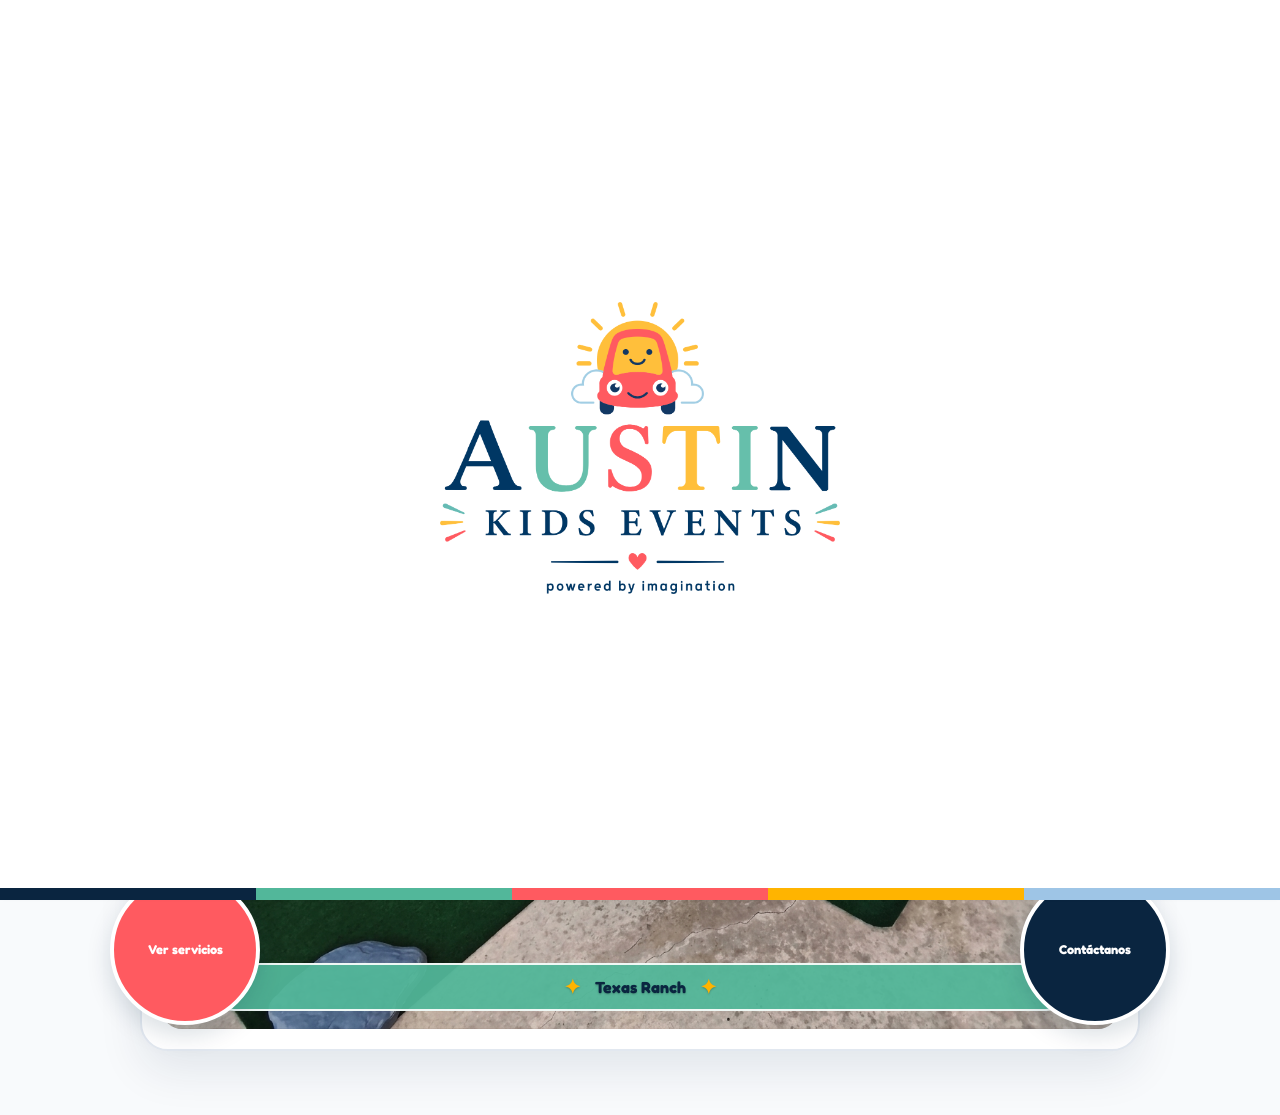
==== commit 5a619e3f: "Update Austin Kids Events website" ====
--- a/index.html
+++ b/index.html
@@ -1,6 +1,7 @@
 <!DOCTYPE html>
 <html lang="es">
 <head>
+    <link rel="icon" type="image/png" href="assets/brand/AUSTIN%20KE%20LOGO-2.png">
     <meta charset="UTF-8">
     <meta name="viewport" content="width=device-width, initial-scale=1.0">
     <title>Austin Kids Events</title>
@@ -93,7 +94,14 @@
     <!-- HEADER -->
     <header class="site-header" role="banner">
         <div class="header-container">
-            <img src="assets/brand/AUSTIN KE LOGO-1.png" alt="Austin Kids Events" class="site-logo">
+            <a href="/" aria-label="Austin Kids Events - Home">
+                <img src="assets/brand/AUSTIN KE LOGO-1.png" alt="Austin Kids Events" class="site-logo">
+            </a>
+
+            <div class="header-lang-switch" aria-label="Language selector">
+                <button type="button" class="lang-option is-active" data-lang="es" aria-label="Cambiar a español" aria-pressed="true">ES</button>
+                <button type="button" class="lang-option" data-lang="en" aria-label="Switch to English" aria-pressed="false">EN</button>
+            </div>
         </div>
     </header>
 
@@ -101,14 +109,14 @@
     <main class="site-main" role="main">
         <div class="hero-showcase-container">
             <div class="hero-copy">
-                <h1 aria-label="BIG IMAGINATIONS. LITTLE ADVENTURES."><span class="title-letter">B</span><span class="title-letter">I</span><span class="title-letter">G</span> <span class="title-letter">I</span><span class="title-letter">M</span><span class="title-letter">A</span><span class="title-letter">G</span><span class="title-letter">I</span><span class="title-letter">N</span><span class="title-letter">A</span><span class="title-letter">T</span><span class="title-letter">I</span><span class="title-letter">O</span><span class="title-letter">N</span><span class="title-letter">S</span><span class="title-letter">.</span> <span class="title-letter">L</span><span class="title-letter">I</span><span class="title-letter">T</span><span class="title-letter">T</span><span class="title-letter">L</span><span class="title-letter">E</span> <span class="title-letter">A</span><span class="title-letter">D</span><span class="title-letter">V</span><span class="title-letter">E</span><span class="title-letter">N</span><span class="title-letter">T</span><span class="title-letter">U</span><span class="title-letter">R</span><span class="title-letter">E</span><span class="title-letter">S</span><span class="title-letter">.</span></h1>
-                <p class="hero-subtitle">Themed kids&rsquo; party rentals &amp; interactive play setups in Greater Austin.</p>
-                <p class="hero-description">We bring imaginative play to your celebration with themed ride-ons, sensory activities and interactive experiences &mdash; delivered and professionally set up at your party venue.</p>
+                <h1 data-i18n="heroTitle" aria-label="BIG IMAGINATIONS. LITTLE ADVENTURES.">BIG IMAGINATIONS. LITTLE ADVENTURES.</h1>
+                <p class="hero-subtitle" data-i18n="heroSubtitle">Themed kids&rsquo; party rentals &amp; interactive play setups in Greater Austin.</p>
+                <p class="hero-description" data-i18n="heroDescription">We bring imaginative play to your celebration with themed ride-ons, sensory activities and interactive experiences &mdash; delivered and professionally set up at your party venue.</p>
             </div>
             
             <!-- Botón Izquierdo: Servicios -->
             <a href="/services" class="action-btn action-services" aria-label="View our services">
-                <span>View our services</span>
+                <span data-i18n="servicesBtn">View our services</span>
             </a>
 
             <!-- CARRUSEL (Tarjeta central con marco decorativo al frente) -->
@@ -119,13 +127,13 @@
                     <div class="carousel-track-container">
                         <ul class="carousel-track" data-carousel-track>
                             <li class="carousel-slide current" data-slide>
-                                <img src="assets/setups/texas ranch/1.jpg" alt="Texas Ranch setup" class="carousel-image">
+                                <img src="assets/setups/texas ranch/images/principal.jpeg" alt="Texas Ranch setup" class="carousel-image">
                             </li>
                             <li class="carousel-slide" data-slide>
-                                <img src="assets/setups/space explorers/1.jpeg" alt="Space Explorers setup" class="carousel-image">
+                                <img src="assets/setups/space explorers/images/principal.jpeg" alt="Space Explorers setup" class="carousel-image">
                             </li>
                             <li class="carousel-slide" data-slide>
-                                <img src="assets/setups/mini city/1.jpg" alt="Mini City setup" class="carousel-image">
+                                <img src="assets/setups/mini city/images/principal.png" alt="Mini City setup" class="carousel-image">
                             </li>
                         </ul>
                         <div class="carousel-caption" aria-live="polite">
@@ -141,7 +149,7 @@
 
             <!-- Botón Derecho: Contacto -->
             <a href="/contact-us" class="action-btn action-contact" aria-label="Contact us">
-                <span>Contact us</span>
+                <span data-i18n="contactBtn">Contact us</span>
             </a>
         </div>
     </main>
@@ -158,5 +166,6 @@
     <!-- Scripts -->
     <script src="js/main.js" defer></script>
     <script src="js/theme-switcher.js" defer></script>
+    <script src="js/lang-switch.js" defer></script>
 </body>
 </html>
--- a/css/styles.css
+++ b/css/styles.css
@@ -42,8 +42,46 @@
     display: flex;
     justify-content: center;
     align-items: center;
+    position: relative;
     max-width: 1200px;
     width: 100%;
+}
+
+.header-lang-switch {
+    position: absolute;
+    right: 0;
+    top: 50%;
+    transform: translateY(-50%);
+    display: inline-flex;
+    align-items: center;
+    gap: 4px;
+    padding: 4px;
+    border-radius: 999px;
+    background: #0A2540;
+    box-shadow: 0 8px 18px rgba(10, 37, 64, 0.18);
+    border: 2px solid rgba(255, 255, 255, 0.6);
+    z-index: 2;
+}
+
+.lang-option {
+    border: none;
+    background: transparent;
+    color: rgba(255, 255, 255, 0.9);
+    font-family: 'Fredoka', sans-serif;
+    font-size: 0.78rem;
+    font-weight: 700;
+    letter-spacing: 0.04em;
+    text-transform: uppercase;
+    padding: 7px 12px;
+    border-radius: 999px;
+    cursor: pointer;
+    transition: all 0.2s ease;
+}
+
+.lang-option.is-active {
+    background: #ffffff;
+    color: #0A2540;
+    box-shadow: 0 4px 10px rgba(0, 0, 0, 0.12);
 }
 
 /* Logo con gran protagonismo visual en la parte superior */
@@ -65,7 +103,7 @@
     display: flex;
     align-items: center;
     justify-content: center;
-    padding: clamp(34px, 5vw, 72px) 10px clamp(58px, 6vw, 86px);
+    padding: clamp(24px, 4vw, 56px) 14px clamp(48px, 5vw, 72px);
     background: transparent;
 }
 
@@ -73,78 +111,101 @@
 .hero-showcase-container {
     position: relative;
     width: 100%;
-    max-width: 1320px;
-    display: flex;
-    justify-content: center;
-    align-items: center;
+    max-width: 1240px;
+    display: flex;
+    flex-direction: column;
+    align-items: center;
+    justify-content: center;
     margin: 0 auto;
-    padding: 10px 30px;
+    padding: 0 16px;
 }
 
 .hero-copy {
-    position: absolute;
-    top: clamp(-34px, -1vw, 0px);
-    left: 0;
-    right: 0;
-    width: auto;
-    margin-inline: auto;
+    position: relative;
+    width: 100%;
+    max-width: 960px;
+    margin: 0 auto clamp(16px, 2.2vw, 26px);
     z-index: 3;
     text-align: center;
-    color: #ffffff;
-    text-shadow: 0 2px 0 rgba(10, 37, 64, 0.7), 0 4px 12px rgba(10, 37, 64, 0.55);
+    padding: 0 12px;
     animation: hero-copy-enter 0.8s ease both;
-}
-
+    transition: all 0.4s ease;
+}
+
+/* Título Principal con Relieve y Sombra 3D */
 .hero-copy h1 {
     font-family: 'Fredoka', sans-serif;
-    max-width: 1000px;
-    margin: 0 auto;
-    font-size: 2.6rem;
+    max-width: 860px;
+    margin: 0 auto 10px;
+    font-size: clamp(1.85rem, 3.8vw, 3.2rem);
     line-height: 1.08;
     font-weight: 800;
     text-transform: uppercase;
+    letter-spacing: -0.02em;
     text-wrap: balance;
-}
-
-.title-letter { color: inherit; }
+    transition: color 0.4s ease, text-shadow 0.4s ease;
+}
 
 body[data-theme="ranch"] .hero-copy h1,
 body[data-theme="city"] .hero-copy h1 {
     color: #0A2540;
-    text-shadow: 0 3px 0 rgba(255, 255, 255, 0.78), 0 7px 16px rgba(10, 37, 64, 0.18);
+    text-shadow: 0 3px 0 rgba(255, 255, 255, 0.95), 0 8px 18px rgba(10, 37, 64, 0.16);
 }
 
 body[data-theme="space"] .hero-copy h1 {
-    color: #F8FAFC;
-    text-shadow: 0 4px 14px rgba(82, 183, 154, 0.35);
-}
-
-body[data-theme="ranch"] .hero-copy {
-    color: #0A2540;
-    text-shadow: 0 2px 0 rgba(255, 255, 255, 0.78), 0 4px 12px rgba(10, 37, 64, 0.16);
+    color: #FFFFFF;
+    text-shadow: 0 0 18px rgba(82, 183, 154, 0.7), 0 3px 6px rgba(0, 0, 0, 0.8);
+}
+
+/* Subtítulo Estilizado en Pastilla */
+.hero-subtitle {
+    display: inline-block;
+    margin: 0 auto 12px;
+    max-width: 780px;
+    font-size: clamp(0.85rem, 1.2vw, 1.08rem);
+    line-height: 1.35;
+    font-weight: 700;
+    padding: 6px 22px;
+    border-radius: 999px;
+    text-wrap: balance;
+    transition: all 0.4s ease;
 }
 
 body[data-theme="ranch"] .hero-subtitle,
-body[data-theme="ranch"] .hero-description {
-    color: #0A2540;
-}
-
-.hero-subtitle {
-    margin: 10px auto 0;
-    max-width: 680px;
-    font-size: clamp(0.78rem, 1.35vw, 1.15rem);
-    line-height: 1.25;
-    font-weight: 400;
+body[data-theme="city"] .hero-subtitle {
+    background: rgba(255, 255, 255, 0.92);
+    color: #0A2540;
+    box-shadow: 0 4px 14px rgba(10, 37, 64, 0.08);
+    border: 1.5px solid rgba(158, 197, 230, 0.6);
+}
+
+body[data-theme="space"] .hero-subtitle {
+    background: rgba(10, 37, 64, 0.75);
+    color: #9EC5E6;
+    border: 1.5px solid rgba(82, 183, 154, 0.45);
+    box-shadow: 0 0 14px rgba(82, 183, 154, 0.25);
+}
+
+/* Descripción */
+.hero-description {
+    max-width: 820px;
+    margin: 0 auto;
+    font-size: clamp(0.82rem, 1.05vw, 0.96rem);
+    line-height: 1.5;
+    font-weight: 500;
     text-wrap: balance;
-}
-
-.hero-description {
-    max-width: 760px;
-    margin: 12px auto 0;
-    font-size: clamp(0.76rem, 1.05vw, 0.98rem);
-    line-height: 1.35;
-    font-weight: 400;
-    text-wrap: balance;
+    transition: all 0.4s ease;
+}
+
+body[data-theme="ranch"] .hero-description,
+body[data-theme="city"] .hero-description {
+    color: #0A2540;
+    text-shadow: 0 1px 0 rgba(255, 255, 255, 0.8);
+}
+
+body[data-theme="space"] .hero-description {
+    color: #E2E8F0;
+    text-shadow: 0 2px 6px rgba(0, 0, 0, 0.7);
 }
 
 .hero-backdrop-decor {
@@ -239,10 +300,10 @@
    ========================================================================== */
 .hero-carousel-section {
     width: 100%;
-    max-width: 1080px;
+    max-width: 1000px;
     min-width: 0;
     position: relative;
-    margin-top: 115px;
+    margin-top: 0;
     margin-inline: auto;
     z-index: 2;
 }
@@ -368,20 +429,20 @@
    ========================================================================== */
 .action-btn {
     position: absolute;
-    bottom: clamp(8px, 1vw, 16px);
-    width: clamp(86px, 14vw, 190px);
-    height: clamp(86px, 14vw, 190px);
+    bottom: clamp(10px, 2vw, 36px);
+    width: clamp(90px, 12vw, 150px);
+    height: clamp(90px, 12vw, 150px);
     border-radius: 50%;
     border: 4px solid #ffffff;
     display: flex;
     align-items: center;
     justify-content: center;
     text-align: center;
-    padding: clamp(8px, 1.6vw, 22px);
+    padding: clamp(8px, 1.4vw, 18px);
     cursor: pointer;
     font-weight: 700;
-    font-size: clamp(0.64rem, 1.05vw, 1rem);
-    line-height: 1.3;
+    font-size: clamp(0.68rem, 1vw, 0.95rem);
+    line-height: 1.25;
     text-decoration: none;
     box-shadow: 0 10px 25px rgba(10, 37, 64, 0.15);
     z-index: 20;
@@ -390,18 +451,18 @@
 }
 
 .action-btn:hover {
-    transform: translateY(-50px) scale(1.04);
-    box-shadow: 0 15px 30px rgba(10, 37, 64, 0.22);
+    transform: translateY(-8px) scale(1.05);
+    box-shadow: 0 16px 32px rgba(10, 37, 64, 0.22);
 }
 
 .action-services {
-    left: max(0px, calc((100% - 1080px) / 2));
+    left: max(8px, calc((100% - 1060px) / 2));
     background-color: #FF5A60;
     color: #ffffff;
 }
 
 .action-contact {
-    right: max(0px, calc((100% - 1080px) / 2));
+    right: max(8px, calc((100% - 1060px) / 2));
     background-color: #0A2540;
     color: #ffffff;
 }
@@ -428,12 +489,13 @@
 
 
 /* ==========================================================================
-   6. BARRA INFERIOR DE COLORES GLOBAL (Fija al fondo de la pantalla)
+   6. BARRA INFERIOR DECORATIVA DE COLOR
    ========================================================================== */
 .brand-bottom-color-bar {
     position: fixed;
     bottom: 0;
     left: 0;
+    right: 0;
     width: 100%;
     height: 10px; /* Grosor elegante de la franja */
     display: flex;
@@ -457,71 +519,69 @@
 /* ==========================================================================
    7. ADAPTABILIDAD MÓVIL (Responsive Design)
    ========================================================================== */
-@media (max-width: 900px) {
-    .hero-showcase-container {
-        flex-direction: column;
-        gap: 30px;
-        padding: 10px;
-    }
-
-    .hero-copy {
-        top: -82px;
-        left: 5%;
-        right: 5%;
-    }
-    
-    .hero-carousel-section {
-        max-width: 100%;
-    }
-}
-
-@media (max-width: 600px) {
+@media (max-width: 960px) {
+    .action-services {
+        left: 4px;
+    }
+
+    .action-contact {
+        right: 4px;
+    }
+}
+
+@media (max-width: 768px) {
     .site-logo {
-        height: 58px;
+        height: 52px;
+    }
+
+    .site-main {
+        padding: 20px 10px 48px;
     }
 
     .hero-showcase-container {
         display: grid;
-        grid-template-columns: repeat(2, minmax(0, 1fr));
+        grid-template-columns: repeat(2, 1fr);
         grid-template-rows: auto auto auto;
         align-items: center;
-        column-gap: 12px;
-        row-gap: 24px;
-        min-height: 0;
-        padding: 22px 16px 26px;
+        column-gap: 16px;
+        row-gap: 20px;
+        padding: 10px 12px 20px;
     }
 
     .hero-copy {
         position: relative;
-        width: auto;
-        margin-inline: 0;
         grid-column: 1 / -1;
         grid-row: 1;
-        top: auto;
-        margin: 0 0 2px;
-    }
-
-    .hero-copy { left: 0; right: 0; text-align: center; }
-    .hero-copy h1 { max-width: 340px; margin-inline: auto; font-size: clamp(1.75rem, 8.5vw, 2.35rem); line-height: 1.05; }
-    .hero-subtitle { max-width: 300px; font-size: 0.78rem; }
-
-    .hero-showcase-container::before {
-        display: none;
-    }
-
-    .hero-showcase-container::after {
-        display: none;
+        width: 100%;
+        margin: 0 0 4px;
+        padding: 0;
+    }
+
+    .hero-copy h1 {
+        font-size: clamp(1.45rem, 6.2vw, 2.1rem);
+        line-height: 1.1;
+        letter-spacing: -0.02em;
+        margin-bottom: 8px;
+    }
+
+    .hero-subtitle {
+        max-width: 100%;
+        font-size: 0.82rem;
+        line-height: 1.35;
+        padding: 6px 16px;
+        margin-bottom: 8px;
+    }
+
+    .hero-description {
+        font-size: 0.8rem;
+        line-height: 1.45;
     }
 
     .hero-carousel-section {
-        position: relative;
         grid-column: 1 / -1;
         grid-row: 2;
-        z-index: 2;
         width: 100%;
-        margin-top: 0;
-        justify-self: center;
-        margin-inline: auto;
+        margin: 0 auto;
     }
 
     .hero-backdrop-decor {
@@ -561,10 +621,11 @@
         bottom: auto;
         left: auto;
         right: auto;
-        width: 86px;
-        height: 86px;
-        border-width: 3px;
-        line-height: 1.15;
+        width: clamp(92px, 24vw, 120px);
+        height: clamp(92px, 24vw, 120px);
+        border-width: 3.5px;
+        font-size: clamp(0.68rem, 2.2vw, 0.82rem);
+        line-height: 1.2;
         padding: 8px;
         justify-self: center;
     }
@@ -580,7 +641,7 @@
     }
 
     .action-btn:hover {
-        transform: translateY(-5px) scale(1.04);
+        transform: translateY(-4px) scale(1.04);
     }
 }
 
--- a/css/themes.css
+++ b/css/themes.css
@@ -67,12 +67,6 @@
 
 body[data-theme="city"] .hero-subtitle {
   color: #0A2540 !important;
-}
-
-body[data-theme="city"] .hero-copy h1 {
-  max-width: 860px;
-  font-size: 2.6rem;
-  line-height: 1;
 }
 
 body[data-theme="city"] .hero-subtitle {
@@ -228,10 +222,10 @@
   }
 
   body[data-theme="city"] .hero-copy h1 {
-    max-width: none;
-    font-size: clamp(0.82rem, 4.3vw, 1.12rem);
-    line-height: 1;
-    white-space: nowrap;
+    max-width: 100%;
+    font-size: clamp(1.35rem, 6vw, 2rem);
+    line-height: 0.85;
+    white-space: normal;
   }
 
   body[data-theme="city"] .hero-subtitle {
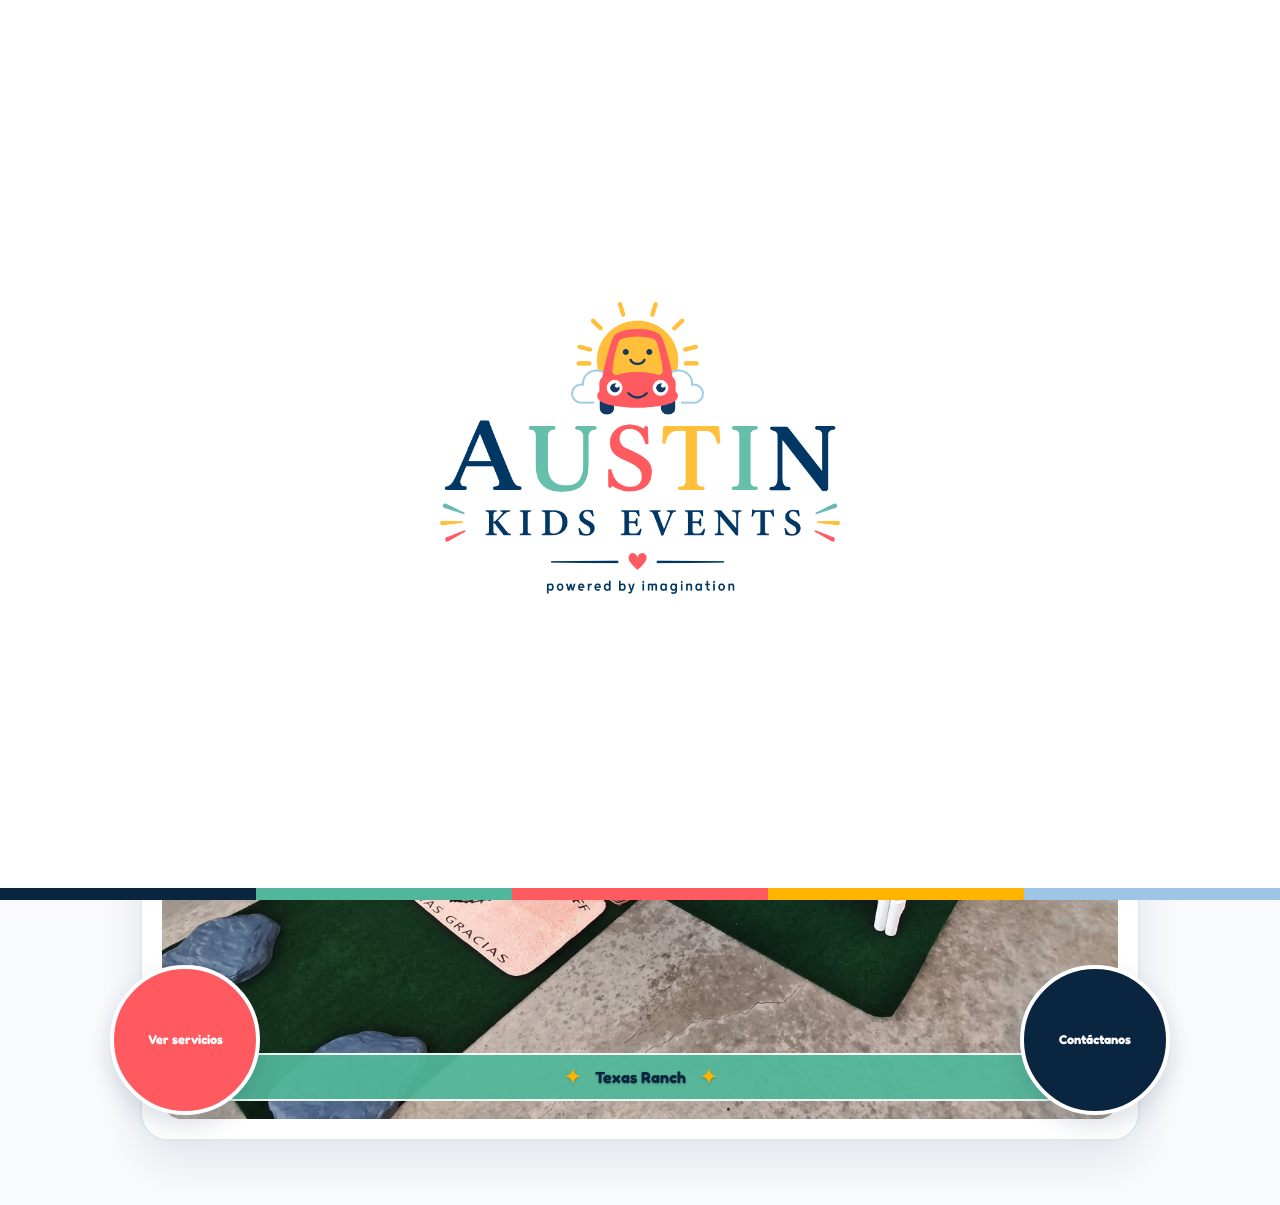
==== commit 5d56b7e6: "Website updates and asset additions" ====
--- a/index.html
+++ b/index.html
@@ -109,9 +109,9 @@
     <main class="site-main" role="main">
         <div class="hero-showcase-container">
             <div class="hero-copy">
-                <h1 data-i18n="heroTitle" aria-label="BIG IMAGINATIONS. LITTLE ADVENTURES.">BIG IMAGINATIONS. LITTLE ADVENTURES.</h1>
-                <p class="hero-subtitle" data-i18n="heroSubtitle">Themed kids&rsquo; party rentals &amp; interactive play setups in Greater Austin.</p>
-                <p class="hero-description" data-i18n="heroDescription">We bring imaginative play to your celebration with themed ride-ons, sensory activities and interactive experiences &mdash; delivered and professionally set up at your party venue.</p>
+                <h1 data-i18n="heroTitle" aria-label="IMAGINACIÓN EN GRANDE. PEQUEÑAS AVENTURAS.">IMAGINACIÓN EN GRANDE. PEQUEÑAS AVENTURAS.</h1>
+                <p class="hero-subtitle" data-i18n="heroSubtitle">Alquiler de juegos temáticos y áreas interactivas para fiestas infantiles en Austin y sus alrededores.</p>
+                <p class="hero-description" data-i18n="heroDescription">Transformamos tu celebración en una aventura para jugar, imaginar y descubrir, con juguetes montables temáticos, actividades sensoriales y experiencias interactivas. Entregamos e instalamos profesionalmente cada área de juego en el lugar de tu evento, lista para que los niños exploren, imaginen y disfruten.</p>
             </div>
             
             <!-- Botón Izquierdo: Servicios -->
--- a/css/styles.css
+++ b/css/styles.css
@@ -86,11 +86,12 @@
 
 /* Logo con gran protagonismo visual en la parte superior */
 .site-logo {
-    height: 110px;
+    height: 180px;
     width: auto;
     max-width: 100%;
     object-fit: contain;
     display: block;
+    margin: 0 auto;
 }
 
 
@@ -531,7 +532,7 @@
 
 @media (max-width: 768px) {
     .site-logo {
-        height: 52px;
+        height: 100px;
     }
 
     .site-main {
